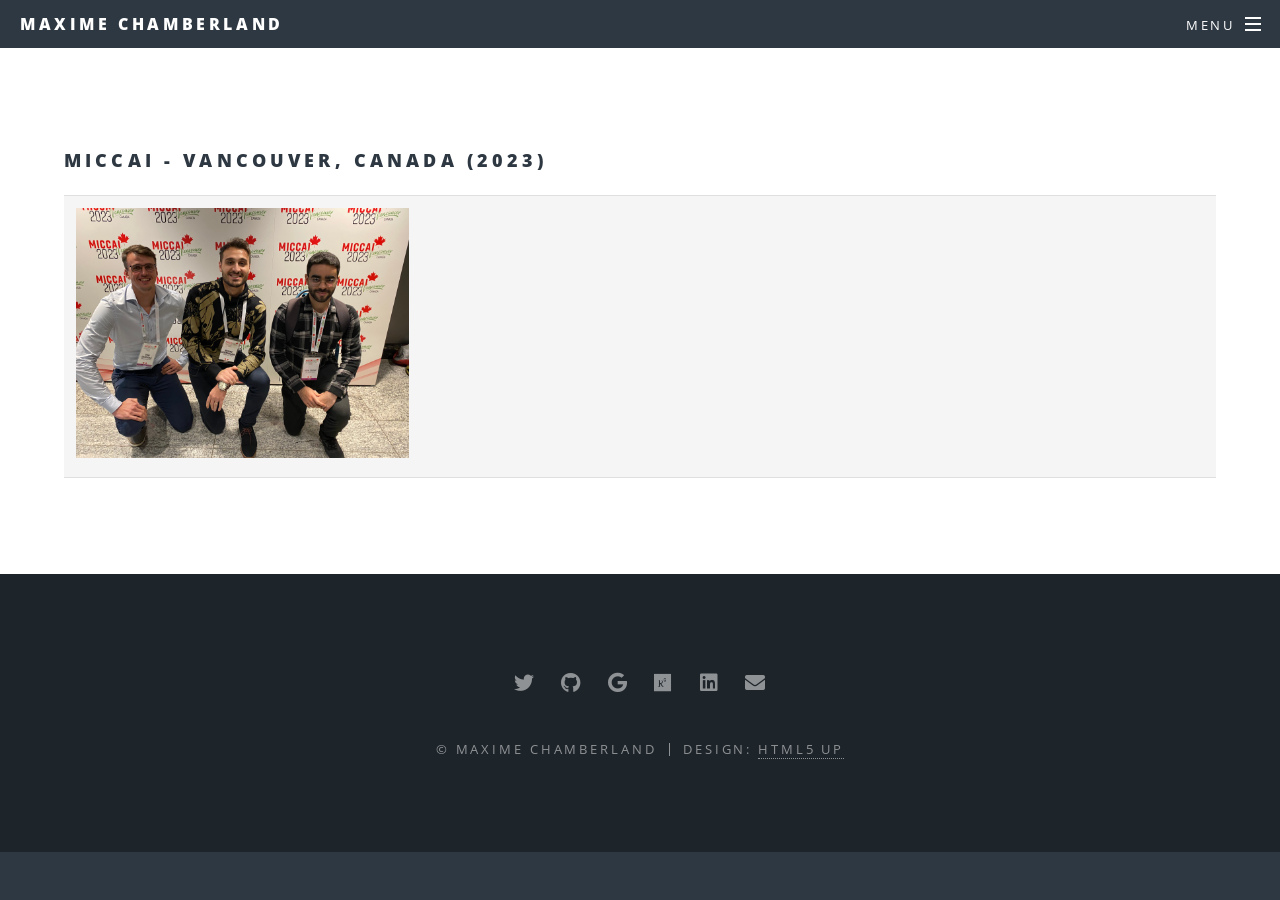
==== photos.html @ 08cf3732 "Updated MICCAI" ====
<!DOCTYPE HTML>
<!--
	Spectral by HTML5 UP
	html5up.net | @ajlkn
	Free for personal and commercial use under the CCA 3.0 license (html5up.net/license)
-->
<html>
	<head>
		<title>Maxime Chamberland - PhD</title>
		<meta charset="utf-8" />
		<meta name="viewport" content="width=device-width, initial-scale=1, user-scalable=no" />
		<link rel="stylesheet" href="assets/css/main.css" />
		<noscript><link rel="stylesheet" href="assets/css/noscript.css" /></noscript>
	</head>
	<body class="is-preload">

		<!-- Page Wrapper -->
			<div id="page-wrapper">

				<!-- Header -->
					<header id="header">
						<h1><a href="index.html">Maxime Chamberland</a></h1>
						<nav id="nav">
							<ul>
								<li class="special">
									<a href="#menu" class="menuToggle"><span>Menu</span></a>
									<div id="menu">
										<ul>
											<li><a href="index.html">Home</a></li>
											<li><a href="teaching.html">Teaching</a></li>
											<li><a href="https://scholar.google.com/citations?user=7wq30k4AAAAJ&hl=en">Publications</a></li>
											<li><a href="photos.html">Lab photos</a></li>
											<!--<li><a href="#">Log In</a></li>-->
										</ul>
									</div>
								</li>
							</ul>
						</nav>
					</header>

				<!-- Main -->
					<article id="main">
						
						<section class="wrapper style5">
							<div class="inner">

								


								<h3>MICCAI - Vancouver, Canada (2023)</h3>
								<table>
									<tr>
										<td width="50%"><img src="images/IMG_7002.jpg" alt="MICCAI2023" style="height:250px;"></a></td>
										</tr>
								</table>
							</div>
						</section>
					</article>

				<!-- Footer -->
				<footer id="footer">
					<ul class="icons">
						<li><a href="https://twitter.com/MaxChamb" class="icon brands fa-twitter"><span class="label">Twitter</span></a></li>
						<li><a href="https://github.com/chamberm" class="icon brands fa-github"><span class="label">Github</span></a></li>
						<li><a href="https://scholar.google.com/citations?user=7wq30k4AAAAJ&hl=en" class="icon brands fa-google"><span class="label">Google Scholar</span></a></li>
						<li><a href="https://www.researchgate.net/profile/Maxime-Chamberland" class="icon brands fa-researchgate"><span class="label">Research Gate</span></a></li>
						<li><a href="https://www.linkedin.com/in/chamberm/" class="icon brands fa-linkedin"><span class="label">LinkedIn</span></a></li>
						<li><a href="m.chamberland@tue.nl" class="icon solid fa-envelope"><span class="label">Email</span></a></li>
					</ul>
					<ul class="copyright">
						<li>&copy; Maxime Chamberland</li><li>Design: <a href="http://html5up.net">HTML5 UP</a></li>
					</ul>
				</footer>

			</div>

		<!-- Scripts -->
			<script src="assets/js/jquery.min.js"></script>
			<script src="assets/js/jquery.scrollex.min.js"></script>
			<script src="assets/js/jquery.scrolly.min.js"></script>
			<script src="assets/js/browser.min.js"></script>
			<script src="assets/js/breakpoints.min.js"></script>
			<script src="assets/js/util.js"></script>
			<script src="assets/js/main.js"></script>

	</body>
</html>
---- assets/css/main.css ----
@import url(fontawesome-all.min.css);
@import url("https://fonts.googleapis.com/css?family=Open+Sans:400,400italic,600,600italic,800,800italic");

/*
	Spectral by HTML5 UP
	html5up.net | @ajlkn
	Free for personal and commercial use under the CCA 3.0 license (html5up.net/license)
*/

html, body, div, span, applet, object,
iframe, h1, h2, h3, h4, h5, h6, p, blockquote,
pre, a, abbr, acronym, address, big, cite,
code, del, dfn, em, img, ins, kbd, q, s, samp,
small, strike, strong, sub, sup, tt, var, b,
u, i, center, dl, dt, dd, ol, ul, li, fieldset,
form, label, legend, table, caption, tbody,
tfoot, thead, tr, th, td, article, aside,
canvas, details, embed, figure, figcaption,
footer, header, hgroup, menu, nav, output, ruby,
section, summary, time, mark, audio, video {
	margin: 0;
	padding: 0;
	border: 0;
	font-size: 100%;
	font: inherit;
	vertical-align: baseline;}

article, aside, details, figcaption, figure,
footer, header, hgroup, menu, nav, section {
	display: block;}

body {
	line-height: 1;
}

ol, ul {
	list-style: none;
}

blockquote, q {
	quotes: none;
}

	blockquote:before, blockquote:after, q:before, q:after {
		content: '';
		content: none;
	}

table {
	border-collapse: collapse;
	border-spacing: 0;
}

body {
	-webkit-text-size-adjust: none;
}

mark {
	background-color: transparent;
	color: inherit;
}

input::-moz-focus-inner {
	border: 0;
	padding: 0;
}

input, select, textarea {
	-moz-appearance: none;
	-webkit-appearance: none;
	-ms-appearance: none;
	appearance: none;
}

/* Basic */

	@-ms-viewport {
		width: device-width;
	}

	html {
		box-sizing: border-box;
	}

	*, *:before, *:after {
		box-sizing: inherit;
	}

	body {
		background: #2e3842;
	}

		body.is-preload *, body.is-preload *:before, body.is-preload *:after {
			-moz-animation: none !important;
			-webkit-animation: none !important;
			-ms-animation: none !important;
			animation: none !important;
			-moz-transition: none !important;
			-webkit-transition: none !important;
			-ms-transition: none !important;
			transition: none !important;
		}

	body, input, select, textarea {
		color: #fff;
		font-family: "Open Sans", Helvetica, sans-serif;
		font-size: 15pt;
		font-weight: 400;
		letter-spacing: 0.075em;
		line-height: 1.65em;
	}

		@media screen and (max-width: 1680px) {

			body, input, select, textarea {
				font-size: 13pt;
			}

		}

		@media screen and (max-width: 1280px) {

			body, input, select, textarea {
				font-size: 12pt;
			}

		}

		@media screen and (max-width: 736px) {

			body, input, select, textarea {
				font-size: 11pt;
				letter-spacing: 0.0375em;
			}

		}

	a {
		-moz-transition: color 0.2s ease, border-bottom-color 0.2s ease;
		-webkit-transition: color 0.2s ease, border-bottom-color 0.2s ease;
		-ms-transition: color 0.2s ease, border-bottom-color 0.2s ease;
		transition: color 0.2s ease, border-bottom-color 0.2s ease;
		border-bottom: dotted 1px;
		color: inherit;
		text-decoration: none;
	}

		a:hover {
			border-bottom-color: transparent;
		}

	strong, b {
		color: #fff;
		font-weight: 600;
	}

	em, i {
		font-style: italic;
	}

	p {
		margin: 0 0 2em 0;
	}

	h1, h2, h3, h4, h5, h6 {
		color: #fff;
		font-weight: 800;
		letter-spacing: 0.225em;
		line-height: 1em;
		margin: 0 0 1em 0;
		text-transform: uppercase;
	}

		h1 a, h2 a, h3 a, h4 a, h5 a, h6 a {
			color: inherit;
			text-decoration: none;
		}

	h2 {
		font-size: 1.35em;
		line-height: 1.75em;
	}

		@media screen and (max-width: 736px) {

			h2 {
				font-size: 1.1em;
				line-height: 1.65em;
			}

		}

	h3 {
		font-size: 1.15em;
		line-height: 1.75em;
	}

		@media screen and (max-width: 736px) {

			h3 {
				font-size: 1em;
				line-height: 1.65em;
			}

		}

	h4 {
		font-size: 1em;
		line-height: 1.5em;
	}

	h5 {
		font-size: 0.8em;
		line-height: 1.5em;
	}

	h6 {
		font-size: 0.7em;
		line-height: 1.5em;
	}

	sub {
		font-size: 0.8em;
		position: relative;
		top: 0.5em;
	}

	sup {
		font-size: 0.8em;
		position: relative;
		top: -0.5em;
	}

	hr {
		border: 0;
		border-bottom: solid 2px #fff;
		margin: 3em 0;
	}

		hr.major {
			margin: 4.5em 0;
		}

	blockquote {
		border-left: solid 4px #fff;
		font-style: italic;
		margin: 0 0 2em 0;
		padding: 0.5em 0 0.5em 2em;
	}

	code {
		background: rgba(144, 144, 144, 0.25);
		border-radius: 3px;
		font-family: "Courier New", monospace;
		font-size: 0.9em;
		letter-spacing: 0;
		margin: 0 0.25em;
		padding: 0.25em 0.65em;
	}

	pre {
		-webkit-overflow-scrolling: touch;
		font-family: "Courier New", monospace;
		font-size: 0.9em;
		margin: 0 0 2em 0;
	}

		pre code {
			display: block;
			line-height: 1.75em;
			padding: 1em 1.5em;
			overflow-x: auto;
		}

	.align-left {
		text-align: left;
	}

	.align-center {
		text-align: center;
	}

	.align-right {
		text-align: right;
	}

/* Row */

	.row {
		display: flex;
		flex-wrap: wrap;
		box-sizing: border-box;
		align-items: stretch;
	}

		.row > * {
			box-sizing: border-box;
		}

		.row.gtr-uniform > * > :last-child {
			margin-bottom: 0;
		}

		.row.aln-left {
			justify-content: flex-start;
		}

		.row.aln-center {
			justify-content: center;
		}

		.row.aln-right {
			justify-content: flex-end;
		}

		.row.aln-top {
			align-items: flex-start;
		}

		.row.aln-middle {
			align-items: center;
		}

		.row.aln-bottom {
			align-items: flex-end;
		}

		.row > .imp {
			order: -1;
		}

		.row > .col-1 {
			width: 8.33333%;
		}

		.row > .off-1 {
			margin-left: 8.33333%;
		}

		.row > .col-2 {
			width: 16.66667%;
		}

		.row > .off-2 {
			margin-left: 16.66667%;
		}

		.row > .col-3 {
			width: 25%;
		}

		.row > .off-3 {
			margin-left: 25%;
		}

		.row > .col-4 {
			width: 33.33333%;
		}

		.row > .off-4 {
			margin-left: 33.33333%;
		}

		.row > .col-5 {
			width: 41.66667%;
		}

		.row > .off-5 {
			margin-left: 41.66667%;
		}

		.row > .col-6 {
			width: 50%;
		}

		.row > .off-6 {
			margin-left: 50%;
		}

		.row > .col-7 {
			width: 58.33333%;
		}

		.row > .off-7 {
			margin-left: 58.33333%;
		}

		.row > .col-8 {
			width: 66.66667%;
		}

		.row > .off-8 {
			margin-left: 66.66667%;
		}

		.row > .col-9 {
			width: 75%;
		}

		.row > .off-9 {
			margin-left: 75%;
		}

		.row > .col-10 {
			width: 83.33333%;
		}

		.row > .off-10 {
			margin-left: 83.33333%;
		}

		.row > .col-11 {
			width: 91.66667%;
		}

		.row > .off-11 {
			margin-left: 91.66667%;
		}

		.row > .col-12 {
			width: 100%;
		}

		.row > .off-12 {
			margin-left: 100%;
		}

		.row.gtr-0 {
			margin-top: 0;
			margin-left: 0em;
		}

			.row.gtr-0 > * {
				padding: 0 0 0 0em;
			}

			.row.gtr-0.gtr-uniform {
				margin-top: 0em;
			}

				.row.gtr-0.gtr-uniform > * {
					padding-top: 0em;
				}

		.row.gtr-25 {
			margin-top: 0;
			margin-left: -0.375em;
		}

			.row.gtr-25 > * {
				padding: 0 0 0 0.375em;
			}

			.row.gtr-25.gtr-uniform {
				margin-top: -0.375em;
			}

				.row.gtr-25.gtr-uniform > * {
					padding-top: 0.375em;
				}

		.row.gtr-50 {
			margin-top: 0;
			margin-left: -0.75em;
		}

			.row.gtr-50 > * {
				padding: 0 0 0 0.75em;
			}

			.row.gtr-50.gtr-uniform {
				margin-top: -0.75em;
			}

				.row.gtr-50.gtr-uniform > * {
					padding-top: 0.75em;
				}

		.row {
			margin-top: 0;
			margin-left: -1.5em;
		}

			.row > * {
				padding: 0 0 0 1.5em;
			}

			.row.gtr-uniform {
				margin-top: -1.5em;
			}

				.row.gtr-uniform > * {
					padding-top: 1.5em;
				}

		.row.gtr-150 {
			margin-top: 0;
			margin-left: -2.25em;
		}

			.row.gtr-150 > * {
				padding: 0 0 0 2.25em;
			}

			.row.gtr-150.gtr-uniform {
				margin-top: -2.25em;
			}

				.row.gtr-150.gtr-uniform > * {
					padding-top: 2.25em;
				}

		.row.gtr-200 {
			margin-top: 0;
			margin-left: -3em;
		}

			.row.gtr-200 > * {
				padding: 0 0 0 3em;
			}

			.row.gtr-200.gtr-uniform {
				margin-top: -3em;
			}

				.row.gtr-200.gtr-uniform > * {
					padding-top: 3em;
				}

		@media screen and (max-width: 1680px) {

			.row {
				display: flex;
				flex-wrap: wrap;
				box-sizing: border-box;
				align-items: stretch;
			}

				.row > * {
					box-sizing: border-box;
				}

				.row.gtr-uniform > * > :last-child {
					margin-bottom: 0;
				}

				.row.aln-left {
					justify-content: flex-start;
				}

				.row.aln-center {
					justify-content: center;
				}

				.row.aln-right {
					justify-content: flex-end;
				}

				.row.aln-top {
					align-items: flex-start;
				}

				.row.aln-middle {
					align-items: center;
				}

				.row.aln-bottom {
					align-items: flex-end;
				}

				.row > .imp-xlarge {
					order: -1;
				}

				.row > .col-1-xlarge {
					width: 8.33333%;
				}

				.row > .off-1-xlarge {
					margin-left: 8.33333%;
				}

				.row > .col-2-xlarge {
					width: 16.66667%;
				}

				.row > .off-2-xlarge {
					margin-left: 16.66667%;
				}

				.row > .col-3-xlarge {
					width: 25%;
				}

				.row > .off-3-xlarge {
					margin-left: 25%;
				}

				.row > .col-4-xlarge {
					width: 33.33333%;
				}

				.row > .off-4-xlarge {
					margin-left: 33.33333%;
				}

				.row > .col-5-xlarge {
					width: 41.66667%;
				}

				.row > .off-5-xlarge {
					margin-left: 41.66667%;
				}

				.row > .col-6-xlarge {
					width: 50%;
				}

				.row > .off-6-xlarge {
					margin-left: 50%;
				}

				.row > .col-7-xlarge {
					width: 58.33333%;
				}

				.row > .off-7-xlarge {
					margin-left: 58.33333%;
				}

				.row > .col-8-xlarge {
					width: 66.66667%;
				}

				.row > .off-8-xlarge {
					margin-left: 66.66667%;
				}

				.row > .col-9-xlarge {
					width: 75%;
				}

				.row > .off-9-xlarge {
					margin-left: 75%;
				}

				.row > .col-10-xlarge {
					width: 83.33333%;
				}

				.row > .off-10-xlarge {
					margin-left: 83.33333%;
				}

				.row > .col-11-xlarge {
					width: 91.66667%;
				}

				.row > .off-11-xlarge {
					margin-left: 91.66667%;
				}

				.row > .col-12-xlarge {
					width: 100%;
				}

				.row > .off-12-xlarge {
					margin-left: 100%;
				}

				.row.gtr-0 {
					margin-top: 0;
					margin-left: 0em;
				}

					.row.gtr-0 > * {
						padding: 0 0 0 0em;
					}

					.row.gtr-0.gtr-uniform {
						margin-top: 0em;
					}

						.row.gtr-0.gtr-uniform > * {
							padding-top: 0em;
						}

				.row.gtr-25 {
					margin-top: 0;
					margin-left: -0.375em;
				}

					.row.gtr-25 > * {
						padding: 0 0 0 0.375em;
					}

					.row.gtr-25.gtr-uniform {
						margin-top: -0.375em;
					}

						.row.gtr-25.gtr-uniform > * {
							padding-top: 0.375em;
						}

				.row.gtr-50 {
					margin-top: 0;
					margin-left: -0.75em;
				}

					.row.gtr-50 > * {
						padding: 0 0 0 0.75em;
					}

					.row.gtr-50.gtr-uniform {
						margin-top: -0.75em;
					}

						.row.gtr-50.gtr-uniform > * {
							padding-top: 0.75em;
						}

				.row {
					margin-top: 0;
					margin-left: -1.5em;
				}

					.row > * {
						padding: 0 0 0 1.5em;
					}

					.row.gtr-uniform {
						margin-top: -1.5em;
					}

						.row.gtr-uniform > * {
							padding-top: 1.5em;
						}

				.row.gtr-150 {
					margin-top: 0;
					margin-left: -2.25em;
				}

					.row.gtr-150 > * {
						padding: 0 0 0 2.25em;
					}

					.row.gtr-150.gtr-uniform {
						margin-top: -2.25em;
					}

						.row.gtr-150.gtr-uniform > * {
							padding-top: 2.25em;
						}

				.row.gtr-200 {
					margin-top: 0;
					margin-left: -3em;
				}

					.row.gtr-200 > * {
						padding: 0 0 0 3em;
					}

					.row.gtr-200.gtr-uniform {
						margin-top: -3em;
					}

						.row.gtr-200.gtr-uniform > * {
							padding-top: 3em;
						}

		}

		@media screen and (max-width: 1280px) {

			.row {
				display: flex;
				flex-wrap: wrap;
				box-sizing: border-box;
				align-items: stretch;
			}

				.row > * {
					box-sizing: border-box;
				}

				.row.gtr-uniform > * > :last-child {
					margin-bottom: 0;
				}

				.row.aln-left {
					justify-content: flex-start;
				}

				.row.aln-center {
					justify-content: center;
				}

				.row.aln-right {
					justify-content: flex-end;
				}

				.row.aln-top {
					align-items: flex-start;
				}

				.row.aln-middle {
					align-items: center;
				}

				.row.aln-bottom {
					align-items: flex-end;
				}

				.row > .imp-large {
					order: -1;
				}

				.row > .col-1-large {
					width: 8.33333%;
				}

				.row > .off-1-large {
					margin-left: 8.33333%;
				}

				.row > .col-2-large {
					width: 16.66667%;
				}

				.row > .off-2-large {
					margin-left: 16.66667%;
				}

				.row > .col-3-large {
					width: 25%;
				}

				.row > .off-3-large {
					margin-left: 25%;
				}

				.row > .col-4-large {
					width: 33.33333%;
				}

				.row > .off-4-large {
					margin-left: 33.33333%;
				}

				.row > .col-5-large {
					width: 41.66667%;
				}

				.row > .off-5-large {
					margin-left: 41.66667%;
				}

				.row > .col-6-large {
					width: 50%;
				}

				.row > .off-6-large {
					margin-left: 50%;
				}

				.row > .col-7-large {
					width: 58.33333%;
				}

				.row > .off-7-large {
					margin-left: 58.33333%;
				}

				.row > .col-8-large {
					width: 66.66667%;
				}

				.row > .off-8-large {
					margin-left: 66.66667%;
				}

				.row > .col-9-large {
					width: 75%;
				}

				.row > .off-9-large {
					margin-left: 75%;
				}

				.row > .col-10-large {
					width: 83.33333%;
				}

				.row > .off-10-large {
					margin-left: 83.33333%;
				}

				.row > .col-11-large {
					width: 91.66667%;
				}

				.row > .off-11-large {
					margin-left: 91.66667%;
				}

				.row > .col-12-large {
					width: 100%;
				}

				.row > .off-12-large {
					margin-left: 100%;
				}

				.row.gtr-0 {
					margin-top: 0;
					margin-left: 0em;
				}

					.row.gtr-0 > * {
						padding: 0 0 0 0em;
					}

					.row.gtr-0.gtr-uniform {
						margin-top: 0em;
					}

						.row.gtr-0.gtr-uniform > * {
							padding-top: 0em;
						}

				.row.gtr-25 {
					margin-top: 0;
					margin-left: -0.375em;
				}

					.row.gtr-25 > * {
						padding: 0 0 0 0.375em;
					}

					.row.gtr-25.gtr-uniform {
						margin-top: -0.375em;
					}

						.row.gtr-25.gtr-uniform > * {
							padding-top: 0.375em;
						}

				.row.gtr-50 {
					margin-top: 0;
					margin-left: -0.75em;
				}

					.row.gtr-50 > * {
						padding: 0 0 0 0.75em;
					}

					.row.gtr-50.gtr-uniform {
						margin-top: -0.75em;
					}

						.row.gtr-50.gtr-uniform > * {
							padding-top: 0.75em;
						}

				.row {
					margin-top: 0;
					margin-left: -1.5em;
				}

					.row > * {
						padding: 0 0 0 1.5em;
					}

					.row.gtr-uniform {
						margin-top: -1.5em;
					}

						.row.gtr-uniform > * {
							padding-top: 1.5em;
						}

				.row.gtr-150 {
					margin-top: 0;
					margin-left: -2.25em;
				}

					.row.gtr-150 > * {
						padding: 0 0 0 2.25em;
					}

					.row.gtr-150.gtr-uniform {
						margin-top: -2.25em;
					}

						.row.gtr-150.gtr-uniform > * {
							padding-top: 2.25em;
						}

				.row.gtr-200 {
					margin-top: 0;
					margin-left: -3em;
				}

					.row.gtr-200 > * {
						padding: 0 0 0 3em;
					}

					.row.gtr-200.gtr-uniform {
						margin-top: -3em;
					}

						.row.gtr-200.gtr-uniform > * {
							padding-top: 3em;
						}

		}

		@media screen and (max-width: 980px) {

			.row {
				display: flex;
				flex-wrap: wrap;
				box-sizing: border-box;
				align-items: stretch;
			}

				.row > * {
					box-sizing: border-box;
				}

				.row.gtr-uniform > * > :last-child {
					margin-bottom: 0;
				}

				.row.aln-left {
					justify-content: flex-start;
				}

				.row.aln-center {
					justify-content: center;
				}

				.row.aln-right {
					justify-content: flex-end;
				}

				.row.aln-top {
					align-items: flex-start;
				}

				.row.aln-middle {
					align-items: center;
				}

				.row.aln-bottom {
					align-items: flex-end;
				}

				.row > .imp-medium {
					order: -1;
				}

				.row > .col-1-medium {
					width: 8.33333%;
				}

				.row > .off-1-medium {
					margin-left: 8.33333%;
				}

				.row > .col-2-medium {
					width: 16.66667%;
				}

				.row > .off-2-medium {
					margin-left: 16.66667%;
				}

				.row > .col-3-medium {
					width: 25%;
				}

				.row > .off-3-medium {
					margin-left: 25%;
				}

				.row > .col-4-medium {
					width: 33.33333%;
				}

				.row > .off-4-medium {
					margin-left: 33.33333%;
				}

				.row > .col-5-medium {
					width: 41.66667%;
				}

				.row > .off-5-medium {
					margin-left: 41.66667%;
				}

				.row > .col-6-medium {
					width: 50%;
				}

				.row > .off-6-medium {
					margin-left: 50%;
				}

				.row > .col-7-medium {
					width: 58.33333%;
				}

				.row > .off-7-medium {
					margin-left: 58.33333%;
				}

				.row > .col-8-medium {
					width: 66.66667%;
				}

				.row > .off-8-medium {
					margin-left: 66.66667%;
				}

				.row > .col-9-medium {
					width: 75%;
				}

				.row > .off-9-medium {
					margin-left: 75%;
				}

				.row > .col-10-medium {
					width: 83.33333%;
				}

				.row > .off-10-medium {
					margin-left: 83.33333%;
				}

				.row > .col-11-medium {
					width: 91.66667%;
				}

				.row > .off-11-medium {
					margin-left: 91.66667%;
				}

				.row > .col-12-medium {
					width: 100%;
				}

				.row > .off-12-medium {
					margin-left: 100%;
				}

				.row.gtr-0 {
					margin-top: 0;
					margin-left: 0em;
				}

					.row.gtr-0 > * {
						padding: 0 0 0 0em;
					}

					.row.gtr-0.gtr-uniform {
						margin-top: 0em;
					}

						.row.gtr-0.gtr-uniform > * {
							padding-top: 0em;
						}

				.row.gtr-25 {
					margin-top: 0;
					margin-left: -0.375em;
				}

					.row.gtr-25 > * {
						padding: 0 0 0 0.375em;
					}

					.row.gtr-25.gtr-uniform {
						margin-top: -0.375em;
					}

						.row.gtr-25.gtr-uniform > * {
							padding-top: 0.375em;
						}

				.row.gtr-50 {
					margin-top: 0;
					margin-left: -0.75em;
				}

					.row.gtr-50 > * {
						padding: 0 0 0 0.75em;
					}

					.row.gtr-50.gtr-uniform {
						margin-top: -0.75em;
					}

						.row.gtr-50.gtr-uniform > * {
							padding-top: 0.75em;
						}

				.row {
					margin-top: 0;
					margin-left: -1.5em;
				}

					.row > * {
						padding: 0 0 0 1.5em;
					}

					.row.gtr-uniform {
						margin-top: -1.5em;
					}

						.row.gtr-uniform > * {
							padding-top: 1.5em;
						}

				.row.gtr-150 {
					margin-top: 0;
					margin-left: -2.25em;
				}

					.row.gtr-150 > * {
						padding: 0 0 0 2.25em;
					}

					.row.gtr-150.gtr-uniform {
						margin-top: -2.25em;
					}

						.row.gtr-150.gtr-uniform > * {
							padding-top: 2.25em;
						}

				.row.gtr-200 {
					margin-top: 0;
					margin-left: -3em;
				}

					.row.gtr-200 > * {
						padding: 0 0 0 3em;
					}

					.row.gtr-200.gtr-uniform {
						margin-top: -3em;
					}

						.row.gtr-200.gtr-uniform > * {
							padding-top: 3em;
						}

		}

		@media screen and (max-width: 736px) {

			.row {
				display: flex;
				flex-wrap: wrap;
				box-sizing: border-box;
				align-items: stretch;
			}

				.row > * {
					box-sizing: border-box;
				}

				.row.gtr-uniform > * > :last-child {
					margin-bottom: 0;
				}

				.row.aln-left {
					justify-content: flex-start;
				}

				.row.aln-center {
					justify-content: center;
				}

				.row.aln-right {
					justify-content: flex-end;
				}

				.row.aln-top {
					align-items: flex-start;
				}

				.row.aln-middle {
					align-items: center;
				}

				.row.aln-bottom {
					align-items: flex-end;
				}

				.row > .imp-small {
					order: -1;
				}

				.row > .col-1-small {
					width: 8.33333%;
				}

				.row > .off-1-small {
					margin-left: 8.33333%;
				}

				.row > .col-2-small {
					width: 16.66667%;
				}

				.row > .off-2-small {
					margin-left: 16.66667%;
				}

				.row > .col-3-small {
					width: 25%;
				}

				.row > .off-3-small {
					margin-left: 25%;
				}

				.row > .col-4-small {
					width: 33.33333%;
				}

				.row > .off-4-small {
					margin-left: 33.33333%;
				}

				.row > .col-5-small {
					width: 41.66667%;
				}

				.row > .off-5-small {
					margin-left: 41.66667%;
				}

				.row > .col-6-small {
					width: 50%;
				}

				.row > .off-6-small {
					margin-left: 50%;
				}

				.row > .col-7-small {
					width: 58.33333%;
				}

				.row > .off-7-small {
					margin-left: 58.33333%;
				}

				.row > .col-8-small {
					width: 66.66667%;
				}

				.row > .off-8-small {
					margin-left: 66.66667%;
				}

				.row > .col-9-small {
					width: 75%;
				}

				.row > .off-9-small {
					margin-left: 75%;
				}

				.row > .col-10-small {
					width: 83.33333%;
				}

				.row > .off-10-small {
					margin-left: 83.33333%;
				}

				.row > .col-11-small {
					width: 91.66667%;
				}

				.row > .off-11-small {
					margin-left: 91.66667%;
				}

				.row > .col-12-small {
					width: 100%;
				}

				.row > .off-12-small {
					margin-left: 100%;
				}

				.row.gtr-0 {
					margin-top: 0;
					margin-left: 0em;
				}

					.row.gtr-0 > * {
						padding: 0 0 0 0em;
					}

					.row.gtr-0.gtr-uniform {
						margin-top: 0em;
					}

						.row.gtr-0.gtr-uniform > * {
							padding-top: 0em;
						}

				.row.gtr-25 {
					margin-top: 0;
					margin-left: -0.375em;
				}

					.row.gtr-25 > * {
						padding: 0 0 0 0.375em;
					}

					.row.gtr-25.gtr-uniform {
						margin-top: -0.375em;
					}

						.row.gtr-25.gtr-uniform > * {
							padding-top: 0.375em;
						}

				.row.gtr-50 {
					margin-top: 0;
					margin-left: -0.75em;
				}

					.row.gtr-50 > * {
						padding: 0 0 0 0.75em;
					}

					.row.gtr-50.gtr-uniform {
						margin-top: -0.75em;
					}

						.row.gtr-50.gtr-uniform > * {
							padding-top: 0.75em;
						}

				.row {
					margin-top: 0;
					margin-left: -1.5em;
				}

					.row > * {
						padding: 0 0 0 1.5em;
					}

					.row.gtr-uniform {
						margin-top: -1.5em;
					}

						.row.gtr-uniform > * {
							padding-top: 1.5em;
						}

				.row.gtr-150 {
					margin-top: 0;
					margin-left: -2.25em;
				}

					.row.gtr-150 > * {
						padding: 0 0 0 2.25em;
					}

					.row.gtr-150.gtr-uniform {
						margin-top: -2.25em;
					}

						.row.gtr-150.gtr-uniform > * {
							padding-top: 2.25em;
						}

				.row.gtr-200 {
					margin-top: 0;
					margin-left: -3em;
				}

					.row.gtr-200 > * {
						padding: 0 0 0 3em;
					}

					.row.gtr-200.gtr-uniform {
						margin-top: -3em;
					}

						.row.gtr-200.gtr-uniform > * {
							padding-top: 3em;
						}

		}

		@media screen and (max-width: 480px) {

			.row {
				display: flex;
				flex-wrap: wrap;
				box-sizing: border-box;
				align-items: stretch;
			}

				.row > * {
					box-sizing: border-box;
				}

				.row.gtr-uniform > * > :last-child {
					margin-bottom: 0;
				}

				.row.aln-left {
					justify-content: flex-start;
				}

				.row.aln-center {
					justify-content: center;
				}

				.row.aln-right {
					justify-content: flex-end;
				}

				.row.aln-top {
					align-items: flex-start;
				}

				.row.aln-middle {
					align-items: center;
				}

				.row.aln-bottom {
					align-items: flex-end;
				}

				.row > .imp-xsmall {
					order: -1;
				}

				.row > .col-1-xsmall {
					width: 8.33333%;
				}

				.row > .off-1-xsmall {
					margin-left: 8.33333%;
				}

				.row > .col-2-xsmall {
					width: 16.66667%;
				}

				.row > .off-2-xsmall {
					margin-left: 16.66667%;
				}

				.row > .col-3-xsmall {
					width: 25%;
				}

				.row > .off-3-xsmall {
					margin-left: 25%;
				}

				.row > .col-4-xsmall {
					width: 33.33333%;
				}

				.row > .off-4-xsmall {
					margin-left: 33.33333%;
				}

				.row > .col-5-xsmall {
					width: 41.66667%;
				}

				.row > .off-5-xsmall {
					margin-left: 41.66667%;
				}

				.row > .col-6-xsmall {
					width: 50%;
				}

				.row > .off-6-xsmall {
					margin-left: 50%;
				}

				.row > .col-7-xsmall {
					width: 58.33333%;
				}

				.row > .off-7-xsmall {
					margin-left: 58.33333%;
				}

				.row > .col-8-xsmall {
					width: 66.66667%;
				}

				.row > .off-8-xsmall {
					margin-left: 66.66667%;
				}

				.row > .col-9-xsmall {
					width: 75%;
				}

				.row > .off-9-xsmall {
					margin-left: 75%;
				}

				.row > .col-10-xsmall {
					width: 83.33333%;
				}

				.row > .off-10-xsmall {
					margin-left: 83.33333%;
				}

				.row > .col-11-xsmall {
					width: 91.66667%;
				}

				.row > .off-11-xsmall {
					margin-left: 91.66667%;
				}

				.row > .col-12-xsmall {
					width: 100%;
				}

				.row > .off-12-xsmall {
					margin-left: 100%;
				}

				.row.gtr-0 {
					margin-top: 0;
					margin-left: 0em;
				}

					.row.gtr-0 > * {
						padding: 0 0 0 0em;
					}

					.row.gtr-0.gtr-uniform {
						margin-top: 0em;
					}

						.row.gtr-0.gtr-uniform > * {
							padding-top: 0em;
						}

				.row.gtr-25 {
					margin-top: 0;
					margin-left: -0.375em;
				}

					.row.gtr-25 > * {
						padding: 0 0 0 0.375em;
					}

					.row.gtr-25.gtr-uniform {
						margin-top: -0.375em;
					}

						.row.gtr-25.gtr-uniform > * {
							padding-top: 0.375em;
						}

				.row.gtr-50 {
					margin-top: 0;
					margin-left: -0.75em;
				}

					.row.gtr-50 > * {
						padding: 0 0 0 0.75em;
					}

					.row.gtr-50.gtr-uniform {
						margin-top: -0.75em;
					}

						.row.gtr-50.gtr-uniform > * {
							padding-top: 0.75em;
						}

				.row {
					margin-top: 0;
					margin-left: -1.5em;
				}

					.row > * {
						padding: 0 0 0 1.5em;
					}

					.row.gtr-uniform {
						margin-top: -1.5em;
					}

						.row.gtr-uniform > * {
							padding-top: 1.5em;
						}

				.row.gtr-150 {
					margin-top: 0;
					margin-left: -2.25em;
				}

					.row.gtr-150 > * {
						padding: 0 0 0 2.25em;
					}

					.row.gtr-150.gtr-uniform {
						margin-top: -2.25em;
					}

						.row.gtr-150.gtr-uniform > * {
							padding-top: 2.25em;
						}

				.row.gtr-200 {
					margin-top: 0;
					margin-left: -3em;
				}

					.row.gtr-200 > * {
						padding: 0 0 0 3em;
					}

					.row.gtr-200.gtr-uniform {
						margin-top: -3em;
					}

						.row.gtr-200.gtr-uniform > * {
							padding-top: 3em;
						}

		}

/* Section/Article */

	section.special, article.special {
		text-align: center;
	}

	header p {
		color: rgba(255, 255, 255, 0.5);
		position: relative;
		top: -0.25em;
	}

	header h3 + p {
		font-size: 1.1em;
	}

	header h4 + p,
	header h5 + p,
	header h6 + p {
		font-size: 0.9em;
	}

	header.major {
		margin: 0 0 3.5em 0;
	}

		header.major h2, header.major h3, header.major h4, header.major h5, header.major h6 {
			border-bottom: solid 2px #fff;
			display: inline-block;
			padding-bottom: 1em;
			position: relative;
		}

			header.major h2:after, header.major h3:after, header.major h4:after, header.major h5:after, header.major h6:after {
				content: '';
				display: block;
				height: 1px;
			}

		header.major p {
			color: #fff;
			top: 0;
		}

		@media screen and (max-width: 736px) {

			header.major {
				margin: 0 0 2em 0;
			}

		}

	@media screen and (max-width: 980px) {

		header br {
			display: none;
		}

	}

/* Form */

	form {
		margin: 0 0 2em 0;
	}

	label {
		color: #fff;
		display: block;
		font-size: 0.9em;
		font-weight: 600;
		margin: 0 0 1em 0;
	}

	input[type="text"],
	input[type="password"],
	input[type="email"],
	select,
	textarea {
		-moz-appearance: none;
		-webkit-appearance: none;
		-ms-appearance: none;
		appearance: none;
		background-color: rgba(144, 144, 144, 0.25);
		border-radius: 3px;
		border: none;
		color: inherit;
		display: block;
		outline: 0;
		padding: 0 1em;
		text-decoration: none;
		width: 100%;
	}

		input[type="text"]:invalid,
		input[type="password"]:invalid,
		input[type="email"]:invalid,
		select:invalid,
		textarea:invalid {
			box-shadow: none;
		}

		input[type="text"]:focus,
		input[type="password"]:focus,
		input[type="email"]:focus,
		select:focus,
		textarea:focus {
			box-shadow: 0 0 0 2px #21b2a6;
		}

	select {
		background-size: 1.25em;
		background-repeat: no-repeat;
		background-position: calc(100% - 1em) center;
		height: 2.75em;
		padding-right: 2.75em;
		text-overflow: ellipsis;
	}

		select:focus::-ms-value {
			background-color: transparent;
		}

		select::-ms-expand {
			display: none;
		}

	input[type="text"],
	input[type="password"],
	input[type="email"],
	select {
		height: 2.75em;
	}

	textarea {
		padding: 0.75em 1em;
	}

	input[type="checkbox"],
	input[type="radio"] {
		-moz-appearance: none;
		-webkit-appearance: none;
		-ms-appearance: none;
		appearance: none;
		display: block;
		float: left;
		margin-right: -2em;
		opacity: 0;
		width: 1em;
		z-index: -1;
	}

		input[type="checkbox"] + label,
		input[type="radio"] + label {
			text-decoration: none;
			color: #fff;
			cursor: pointer;
			display: inline-block;
			font-size: 1em;
			font-weight: 400;
			padding-left: 2.4em;
			padding-right: 0.75em;
			position: relative;
		}

			input[type="checkbox"] + label:before,
			input[type="radio"] + label:before {
				-moz-osx-font-smoothing: grayscale;
				-webkit-font-smoothing: antialiased;
				display: inline-block;
				font-style: normal;
				font-variant: normal;
				text-rendering: auto;
				line-height: 1;
				text-transform: none !important;
				font-family: 'Font Awesome 5 Free';
				font-weight: 900;
			}

			input[type="checkbox"] + label:before,
			input[type="radio"] + label:before {
				background: rgba(144, 144, 144, 0.25);
				border-radius: 3px;
				content: '';
				display: inline-block;
				font-size: 0.8em;
				height: 2.0625em;
				left: 0;
				line-height: 2.0625em;
				position: absolute;
				text-align: center;
				top: 0;
				width: 2.0625em;
			}

		input[type="checkbox"]:checked + label:before,
		input[type="radio"]:checked + label:before {
			background: #2e3842;
			color: #fff;
			content: '\f00c';
		}

		input[type="checkbox"]:focus + label:before,
		input[type="radio"]:focus + label:before {
			box-shadow: 0 0 0 2px #21b2a6;
		}

	input[type="checkbox"] + label:before {
		border-radius: 3px;
	}

	input[type="radio"] + label:before {
		border-radius: 100%;
	}

	::-webkit-input-placeholder {
		color: rgba(255, 255, 255, 0.5) !important;
		opacity: 1.0;
	}

	:-moz-placeholder {
		color: rgba(255, 255, 255, 0.5) !important;
		opacity: 1.0;
	}

	::-moz-placeholder {
		color: rgba(255, 255, 255, 0.5) !important;
		opacity: 1.0;
	}

	:-ms-input-placeholder {
		color: rgba(255, 255, 255, 0.5) !important;
		opacity: 1.0;
	}

/* Box */

	.box {
		border-radius: 3px;
		border: solid 2px #fff;
		margin-bottom: 2em;
		padding: 1.5em;
	}

		.box > :last-child,
		.box > :last-child > :last-child,
		.box > :last-child > :last-child > :last-child {
			margin-bottom: 0;
		}

		.box.alt {
			border: 0;
			border-radius: 0;
			padding: 0;
		}

/* Icon */

	.icon {
		text-decoration: none;
		border-bottom: none;
		position: relative;
	}

		.icon:before {
			-moz-osx-font-smoothing: grayscale;
			-webkit-font-smoothing: antialiased;
			display: inline-block;
			font-style: normal;
			font-variant: normal;
			text-rendering: auto;
			line-height: 1;
			text-transform: none !important;
			font-family: 'Font Awesome 5 Free';
			font-weight: 400;
		}

		.icon > .label {
			display: none;
		}

		.icon:before {
			line-height: inherit;
		}

		.icon.solid:before {
			font-weight: 900;
		}

		.icon.brands:before {
			font-family: 'Font Awesome 5 Brands';
		}

		.icon.major {
			-moz-transform: rotate(-45deg);
			-webkit-transform: rotate(-45deg);
			-ms-transform: rotate(-45deg);
			transform: rotate(-45deg);
			border-radius: 3px;
			border: solid 2px #fff;
			display: inline-block;
			font-size: 1.35em;
			height: calc(3em + 2px);
			line-height: 3em;
			text-align: center;
			width: calc(3em + 2px);
		}

			.icon.major:before {
				-moz-transform: rotate(45deg);
				-webkit-transform: rotate(45deg);
				-ms-transform: rotate(45deg);
				transform: rotate(45deg);
				display: inline-block;
				font-size: 1.5em;
			}

			@media screen and (max-width: 736px) {

				.icon.major {
					font-size: 1em;
				}

			}

		.icon.style1 {
			color: #00ffcc;
		}

		.icon.style2 {
			color: #00f0ff;
		}

		.icon.style3 {
			color: #76ddff;
		}

/* Image */

	.image {
		border-radius: 3px;
		border: 0;
		display: inline-block;
		position: relative;
	}

		.image img {
			border-radius: 3px;
			display: block;
		}

		.image.left {
			float: left;
			margin: 0 2em 2em 0;
			top: 0.25em;
		}

		.image.right {
			float: right;
			margin: 0 0 2em 2em;
			top: 0.25em;
		}

		.image.left, .image.right {
			max-width: 40%;
		}

			.image.left img, .image.right img {
				width: 100%;
			}

		.image.fit {
			display: block;
			margin: 0 0 2em 0;
			width: 100%;
		}

			.image.fit img {
				width: 100%;
			}

/* List */

	ol {
		list-style: decimal;
		margin: 0 0 2em 0;
		padding-left: 1.25em;
	}

		ol li {
			padding-left: 0.25em;
		}

	ul {
		list-style: disc;
		margin: 0 0 2em 0;
		padding-left: 1em;
	}

		ul li {
			padding-left: 0.5em;
		}

		ul.alt {
			list-style: none;
			padding-left: 0;
		}

			ul.alt li {
				border-top: solid 1px #fff;
				padding: 0.5em 0;
			}

				ul.alt li:first-child {
					border-top: 0;
					padding-top: 0;
				}

	dl {
		margin: 0 0 2em 0;
	}

/* Actions */

	ul.actions {
		display: -moz-flex;
		display: -webkit-flex;
		display: -ms-flex;
		display: flex;
		cursor: default;
		list-style: none;
		margin-left: -1em;
		padding-left: 0;
	}

		ul.actions li {
			padding: 0 0 0 1em;
			vertical-align: middle;
		}

		ul.actions.special {
			-moz-justify-content: center;
			-webkit-justify-content: center;
			-ms-justify-content: center;
			justify-content: center;
			width: 100%;
			margin-left: 0;
		}

			ul.actions.special li:first-child {
				padding-left: 0;
			}

		ul.actions.stacked {
			-moz-flex-direction: column;
			-webkit-flex-direction: column;
			-ms-flex-direction: column;
			flex-direction: column;
			margin-left: 0;
		}

			ul.actions.stacked li {
				padding: 1em 0 0 0;
			}

				ul.actions.stacked li:first-child {
					padding-top: 0;
				}

		ul.actions.fit {
			width: calc(100% + 1em);
		}

			ul.actions.fit li {
				-moz-flex-grow: 1;
				-webkit-flex-grow: 1;
				-ms-flex-grow: 1;
				flex-grow: 1;
				-moz-flex-shrink: 1;
				-webkit-flex-shrink: 1;
				-ms-flex-shrink: 1;
				flex-shrink: 1;
				width: 100%;
			}

				ul.actions.fit li > * {
					width: 100%;
				}

			ul.actions.fit.stacked {
				width: 100%;
			}

		@media screen and (max-width: 480px) {

			ul.actions:not(.fixed) {
				-moz-flex-direction: column;
				-webkit-flex-direction: column;
				-ms-flex-direction: column;
				flex-direction: column;
				margin-left: 0;
				width: 100% !important;
			}

				ul.actions:not(.fixed) li {
					-moz-flex-grow: 1;
					-webkit-flex-grow: 1;
					-ms-flex-grow: 1;
					flex-grow: 1;
					-moz-flex-shrink: 1;
					-webkit-flex-shrink: 1;
					-ms-flex-shrink: 1;
					flex-shrink: 1;
					padding: 1em 0 0 0;
					text-align: center;
					width: 100%;
				}

					ul.actions:not(.fixed) li > * {
						width: 100%;
					}

					ul.actions:not(.fixed) li:first-child {
						padding-top: 0;
					}

					ul.actions:not(.fixed) li input[type="submit"],
					ul.actions:not(.fixed) li input[type="reset"],
					ul.actions:not(.fixed) li input[type="button"],
					ul.actions:not(.fixed) li button,
					ul.actions:not(.fixed) li .button {
						width: 100%;
					}

						ul.actions:not(.fixed) li input[type="submit"].icon:before,
						ul.actions:not(.fixed) li input[type="reset"].icon:before,
						ul.actions:not(.fixed) li input[type="button"].icon:before,
						ul.actions:not(.fixed) li button.icon:before,
						ul.actions:not(.fixed) li .button.icon:before {
							margin-left: -0.5em;
						}

		}

/* Icons */

	ul.icons {
		cursor: default;
		list-style: none;
		padding-left: 0;
	}

		ul.icons li {
			display: inline-block;
			padding: 0 1em 0 0;
		}

			ul.icons li:last-child {
				padding-right: 0 !important;
			}

		ul.icons.major {
			padding: 1em 0;
		}

			ul.icons.major li {
				padding-right: 3.5em;
			}

				@media screen and (max-width: 736px) {

					ul.icons.major li {
						padding: 0 1em !important;
					}

				}

/* Table */

	.table-wrapper {
		-webkit-overflow-scrolling: touch;
		overflow-x: auto;
	}

	table {
		margin: 0 0 2em 0;
		width: 100%;
	}

		table tbody tr {
			border: solid 1px #fff;
			border-left: 0;
			border-right: 0;
		}

			table tbody tr:nth-child(2n + 1) {
				background-color: rgba(144, 144, 144, 0.25);
			}

		table td {
			padding: 0.75em 0.75em;
		}

		table th {
			color: #fff;
			font-size: 0.9em;
			font-weight: 600;
			padding: 0 0.75em 0.75em 0.75em;
			text-align: left;
		}

		table thead {
			border-bottom: solid 2px #fff;
		}

		table tfoot {
			border-top: solid 2px #fff;
		}

		table.alt {
			border-collapse: separate;
		}

			table.alt tbody tr td {
				border: solid 1px #fff;
				border-left-width: 0;
				border-top-width: 0;
			}

				table.alt tbody tr td:first-child {
					border-left-width: 1px;
				}

			table.alt tbody tr:first-child td {
				border-top-width: 1px;
			}

			table.alt thead {
				border-bottom: 0;
			}

			table.alt tfoot {
				border-top: 0;
			}

/* Button */

	input[type="submit"],
	input[type="reset"],
	input[type="button"],
	button,
	.button {
		-moz-appearance: none;
		-webkit-appearance: none;
		-ms-appearance: none;
		appearance: none;
		-moz-transition: background-color 0.2s ease-in-out, color 0.2s ease-in-out;
		-webkit-transition: background-color 0.2s ease-in-out, color 0.2s ease-in-out;
		-ms-transition: background-color 0.2s ease-in-out, color 0.2s ease-in-out;
		transition: background-color 0.2s ease-in-out, color 0.2s ease-in-out;
		background-color: transparent;
		border-radius: 3px;
		border: 0;
		box-shadow: inset 0 0 0 2px #fff;
		color: #fff;
		cursor: pointer;
		display: inline-block;
		font-size: 0.8em;
		font-weight: 600;
		height: 3.125em;
		letter-spacing: 0.225em;
		line-height: 3.125em;
		max-width: 30em;
		padding: 0 2.75em;
		text-align: center;
		text-decoration: none;
		text-transform: uppercase;
		white-space: nowrap;
		overflow: hidden;
		text-overflow: ellipsis;
	}

		input[type="submit"]:hover,
		input[type="reset"]:hover,
		input[type="button"]:hover,
		button:hover,
		.button:hover {
			background-color: rgba(144, 144, 144, 0.25);
		}

		input[type="submit"]:active,
		input[type="reset"]:active,
		input[type="button"]:active,
		button:active,
		.button:active {
			background-color: rgba(144, 144, 144, 0.5);
		}

		input[type="submit"].icon:before,
		input[type="reset"].icon:before,
		input[type="button"].icon:before,
		button.icon:before,
		.button.icon:before {
			margin-right: 0.5em;
		}

		input[type="submit"].fit,
		input[type="reset"].fit,
		input[type="button"].fit,
		button.fit,
		.button.fit {
			width: 100%;
		}

		input[type="submit"].small,
		input[type="reset"].small,
		input[type="button"].small,
		button.small,
		.button.small {
			font-size: 0.8em;
		}

		input[type="submit"].large,
		input[type="reset"].large,
		input[type="button"].large,
		button.large,
		.button.large {
			font-size: 1.35em;
		}

		input[type="submit"].primary,
		input[type="reset"].primary,
		input[type="button"].primary,
		button.primary,
		.button.primary {
			background-color: #ed4933;
			box-shadow: none !important;
			color: #ffffff !important;
		}

			input[type="submit"].primary:hover,
			input[type="reset"].primary:hover,
			input[type="button"].primary:hover,
			button.primary:hover,
			.button.primary:hover {
				background-color: #ef5e4a !important;
			}

			input[type="submit"].primary:active,
			input[type="reset"].primary:active,
			input[type="button"].primary:active,
			button.primary:active,
			.button.primary:active {
				background-color: #eb341c !important;
			}

		input[type="submit"].disabled, input[type="submit"]:disabled,
		input[type="reset"].disabled,
		input[type="reset"]:disabled,
		input[type="button"].disabled,
		input[type="button"]:disabled,
		button.disabled,
		button:disabled,
		.button.disabled,
		.button:disabled {
			pointer-events: none;
			opacity: 0.25;
		}

		@media screen and (max-width: 736px) {

			input[type="submit"],
			input[type="reset"],
			input[type="button"],
			button,
			.button {
				height: 3.75em;
				line-height: 3.75em;
			}

		}

/* Features */

	.features {
		display: -moz-flex;
		display: -webkit-flex;
		display: -ms-flex;
		display: flex;
		-moz-flex-wrap: wrap;
		-webkit-flex-wrap: wrap;
		-ms-flex-wrap: wrap;
		flex-wrap: wrap;
		-moz-justify-content: center;
		-webkit-justify-content: center;
		-ms-justify-content: center;
		justify-content: center;
		list-style: none;
		padding: 0;
		width: 100%;
	}

		.features li {
			padding: 4em 4em 2em 6em ;
			display: block;
			position: relative;
			text-align: left;
			width: 50%;
		}

			.features li:nth-child(1) {
				background-color: rgba(0, 0, 0, 0.035);
			}

			.features li:nth-child(2) {
				background-color: rgba(0, 0, 0, 0.07);
			}

			.features li:nth-child(3) {
				background-color: rgba(0, 0, 0, 0.105);
			}

			.features li:nth-child(4) {
				background-color: rgba(0, 0, 0, 0.14);
			}

			.features li:nth-child(5) {
				background-color: rgba(0, 0, 0, 0.175);
			}

			.features li:nth-child(6) {
				background-color: rgba(0, 0, 0, 0.21);
			}

			.features li:nth-child(7) {
				background-color: rgba(0, 0, 0, 0.245);
			}

			.features li:nth-child(8) {
				background-color: rgba(0, 0, 0, 0.28);
			}

			.features li:nth-child(9) {
				background-color: rgba(0, 0, 0, 0.315);
			}

			.features li:nth-child(10) {
				background-color: rgba(0, 0, 0, 0.35);
			}

			.features li:before {
				display: block;
				color: #00ffcc;
				position: absolute;
				left: 1.75em;
				top: 2.75em;
				font-size: 1.5em;
			}

			.features li:nth-child(1) {
				border-top-left-radius: 3px;
			}

			.features li:nth-child(2) {
				border-top-right-radius: 3px;
			}

			.features li:nth-last-child(1) {
				border-bottom-right-radius: 3px;
			}

			.features li:nth-last-child(2) {
				border-bottom-left-radius: 3px;
			}

			@media screen and (max-width: 980px) {

				.features li {
					padding: 3em 2em 1em 2em ;
					text-align: center;
				}

					.features li:before {
						left: 0;
						margin: 0 0 1em 0;
						position: relative;
						top: 0;
					}

			}

			@media screen and (max-width: 736px) {

				.features li {
					padding: 3em 0 1em 0 ;
					background-color: transparent !important;
					border-top: solid 2px #fff;
					width: 100%;
				}

					.features li:first-child {
						border-top: 0;
					}

			}

/* Spotlight */

	.spotlight {
		-moz-align-items: center;
		-webkit-align-items: center;
		-ms-align-items: center;
		align-items: center;
		display: -moz-flex;
		display: -webkit-flex;
		display: -ms-flex;
		display: flex;
	}

		.spotlight .image {
			-moz-order: 1;
			-webkit-order: 1;
			-ms-order: 1;
			order: 1;
			border-radius: 0;
			width: 40%;
		}

			.spotlight .image img {
				border-radius: 0;
				width: 100%;
			}

		.spotlight .content {
			padding: 2em 4em 0.1em 4em ;
			-moz-order: 2;
			-webkit-order: 2;
			-ms-order: 2;
			order: 2;
			max-width: 48em;
			width: 60%;
		}

		.spotlight:nth-child(2n) {
			-moz-flex-direction: row-reverse;
			-webkit-flex-direction: row-reverse;
			-ms-flex-direction: row-reverse;
			flex-direction: row-reverse;
		}

		.spotlight:nth-child(1) {
			background-color: rgba(0, 0, 0, 0.075);
		}

		.spotlight:nth-child(2) {
			background-color: rgba(0, 0, 0, 0.15);
		}

		.spotlight:nth-child(3) {
			background-color: rgba(0, 0, 0, 0.225);
		}

		.spotlight:nth-child(4) {
			background-color: rgba(0, 0, 0, 0.3);
		}

		.spotlight:nth-child(5) {
			background-color: rgba(0, 0, 0, 0.375);
		}

		.spotlight:nth-child(6) {
			background-color: rgba(0, 0, 0, 0.45);
		}

		.spotlight:nth-child(7) {
			background-color: rgba(0, 0, 0, 0.525);
		}

		.spotlight:nth-child(8) {
			background-color: rgba(0, 0, 0, 0.6);
		}

		.spotlight:nth-child(9) {
			background-color: rgba(0, 0, 0, 0.675);
		}

		.spotlight:nth-child(10) {
			background-color: rgba(0, 0, 0, 0.75);
		}

		@media screen and (max-width: 1280px) {

			.spotlight .image {
				width: 45%;
			}

			.spotlight .content {
				width: 55%;
			}

		}

		@media screen and (max-width: 980px) {

			.spotlight {
				display: block;
			}

				.spotlight br {
					display: none;
				}

				.spotlight .image {
					width: 100%;
				}

				.spotlight .content {
					padding: 4em 3em 2em 3em ;
					max-width: none;
					text-align: center;
					width: 100%;
				}

		}

		@media screen and (max-width: 736px) {

			.spotlight .content {
				padding: 3em 2em 1em 2em ;
			}

		}

/* Wrapper */

	.wrapper {
		padding: 6em 0 4em 0 ;
	}

		.wrapper > .inner {
			width: 60em;
			margin: 0 auto;
		}

			@media screen and (max-width: 1280px) {

				.wrapper > .inner {
					width: 90%;
				}

			}

			@media screen and (max-width: 980px) {

				.wrapper > .inner {
					width: 100%;
				}

			}

		.wrapper.alt {
			padding: 0;
		}

		.wrapper.style1 {
			background-color: #21b2a6;
			color: #c8ece9;
		}

			.wrapper.style1 strong, .wrapper.style1 b {
				color: #ffffff;
			}

			.wrapper.style1 h2, .wrapper.style1 h3, .wrapper.style1 h4, .wrapper.style1 h5, .wrapper.style1 h6 {
				color: #ffffff;
			}

			.wrapper.style1 hr {
				border-color: rgba(0, 0, 0, 0.125);
			}

			.wrapper.style1 blockquote {
				border-color: rgba(0, 0, 0, 0.125);
			}

			.wrapper.style1 code {
				background: rgba(255, 255, 255, 0.075);
			}

			.wrapper.style1 header p {
				color: #a6e0db;
			}

			.wrapper.style1 header.major h2, .wrapper.style1 header.major h3, .wrapper.style1 header.major h4, .wrapper.style1 header.major h5, .wrapper.style1 header.major h6 {
				border-color: rgba(0, 0, 0, 0.125);
			}

			.wrapper.style1 header.major p {
				color: #c8ece9;
			}

			.wrapper.style1 label {
				color: #ffffff;
			}

			.wrapper.style1 input[type="text"],
			.wrapper.style1 input[type="password"],
			.wrapper.style1 input[type="email"],
			.wrapper.style1 select,
			.wrapper.style1 textarea {
				background-color: rgba(255, 255, 255, 0.075);
			}

			.wrapper.style1 select {
				background-image: url("data:image/svg+xml;charset=utf8,%3Csvg xmlns='http://www.w3.org/2000/svg' width='40' height='40' preserveAspectRatio='none' viewBox='0 0 40 40'%3E%3Cpath d='M9.4,12.3l10.4,10.4l10.4-10.4c0.2-0.2,0.5-0.4,0.9-0.4c0.3,0,0.6,0.1,0.9,0.4l3.3,3.3c0.2,0.2,0.4,0.5,0.4,0.9 c0,0.4-0.1,0.6-0.4,0.9L20.7,31.9c-0.2,0.2-0.5,0.4-0.9,0.4c-0.3,0-0.6-0.1-0.9-0.4L4.3,17.3c-0.2-0.2-0.4-0.5-0.4-0.9 c0-0.4,0.1-0.6,0.4-0.9l3.3-3.3c0.2-0.2,0.5-0.4,0.9-0.4S9.1,12.1,9.4,12.3z' fill='rgba(0, 0, 0, 0.125)' /%3E%3C/svg%3E");
			}

				.wrapper.style1 select option {
					color: #ffffff;
					background: #21b2a6;
				}

			.wrapper.style1 input[type="checkbox"] + label,
			.wrapper.style1 input[type="radio"] + label {
				color: #c8ece9;
			}

				.wrapper.style1 input[type="checkbox"] + label:before,
				.wrapper.style1 input[type="radio"] + label:before {
					background: rgba(255, 255, 255, 0.075);
				}

			.wrapper.style1 input[type="checkbox"]:checked + label:before,
			.wrapper.style1 input[type="radio"]:checked + label:before {
				background: #ffffff;
				color: #21b2a6;
			}

			.wrapper.style1 ::-webkit-input-placeholder {
				color: #a6e0db !important;
			}

			.wrapper.style1 :-moz-placeholder {
				color: #a6e0db !important;
			}

			.wrapper.style1 ::-moz-placeholder {
				color: #a6e0db !important;
			}

			.wrapper.style1 :-ms-input-placeholder {
				color: #a6e0db !important;
			}

			.wrapper.style1 .formerize-placeholder {
				color: #a6e0db !important;
			}

			.wrapper.style1 .icon.major {
				border-color: rgba(0, 0, 0, 0.125);
			}

			.wrapper.style1 ul.alt li {
				border-color: rgba(0, 0, 0, 0.125);
			}

			.wrapper.style1 table tbody tr {
				border-color: rgba(0, 0, 0, 0.125);
			}

				.wrapper.style1 table tbody tr:nth-child(2n + 1) {
					background-color: rgba(255, 255, 255, 0.075);
				}

			.wrapper.style1 table th {
				color: #ffffff;
			}

			.wrapper.style1 table thead {
				border-color: rgba(0, 0, 0, 0.125);
			}

			.wrapper.style1 table tfoot {
				border-color: rgba(0, 0, 0, 0.125);
			}

			.wrapper.style1 table.alt tbody tr td {
				border-color: rgba(0, 0, 0, 0.125);
			}

			.wrapper.style1 input[type="submit"],
			.wrapper.style1 input[type="reset"],
			.wrapper.style1 input[type="button"],
			.wrapper.style1 button,
			.wrapper.style1 .button {
				box-shadow: inset 0 0 0 2px rgba(0, 0, 0, 0.125);
				color: #ffffff;
			}

				.wrapper.style1 input[type="submit"]:hover,
				.wrapper.style1 input[type="reset"]:hover,
				.wrapper.style1 input[type="button"]:hover,
				.wrapper.style1 button:hover,
				.wrapper.style1 .button:hover {
					background-color: rgba(255, 255, 255, 0.075);
				}

				.wrapper.style1 input[type="submit"]:active,
				.wrapper.style1 input[type="reset"]:active,
				.wrapper.style1 input[type="button"]:active,
				.wrapper.style1 button:active,
				.wrapper.style1 .button:active {
					background-color: rgba(255, 255, 255, 0.2);
				}

			@media screen and (max-width: 736px) {

				.wrapper.style1 .features li {
					border-top-color: rgba(0, 0, 0, 0.125);
				}

			}

		.wrapper.style2 {
			background-color: #2e3842;
		}

		.wrapper.style3 {
			background-color: #505393;
			color: #d3d4e4;
		}

			.wrapper.style3 strong, .wrapper.style3 b {
				color: #ffffff;
			}

			.wrapper.style3 h2, .wrapper.style3 h3, .wrapper.style3 h4, .wrapper.style3 h5, .wrapper.style3 h6 {
				color: #ffffff;
			}

			.wrapper.style3 hr {
				border-color: rgba(0, 0, 0, 0.125);
			}

			.wrapper.style3 blockquote {
				border-color: rgba(0, 0, 0, 0.125);
			}

			.wrapper.style3 code {
				background: rgba(255, 255, 255, 0.075);
			}

			.wrapper.style3 header p {
				color: #b9bad4;
			}

			.wrapper.style3 header.major h2, .wrapper.style3 header.major h3, .wrapper.style3 header.major h4, .wrapper.style3 header.major h5, .wrapper.style3 header.major h6 {
				border-color: rgba(0, 0, 0, 0.125);
			}

			.wrapper.style3 header.major p {
				color: #d3d4e4;
			}

			.wrapper.style3 label {
				color: #ffffff;
			}

			.wrapper.style3 input[type="text"],
			.wrapper.style3 input[type="password"],
			.wrapper.style3 input[type="email"],
			.wrapper.style3 select,
			.wrapper.style3 textarea {
				background-color: rgba(255, 255, 255, 0.075);
			}

			.wrapper.style3 select {
				background-image: url("data:image/svg+xml;charset=utf8,%3Csvg xmlns='http://www.w3.org/2000/svg' width='40' height='40' preserveAspectRatio='none' viewBox='0 0 40 40'%3E%3Cpath d='M9.4,12.3l10.4,10.4l10.4-10.4c0.2-0.2,0.5-0.4,0.9-0.4c0.3,0,0.6,0.1,0.9,0.4l3.3,3.3c0.2,0.2,0.4,0.5,0.4,0.9 c0,0.4-0.1,0.6-0.4,0.9L20.7,31.9c-0.2,0.2-0.5,0.4-0.9,0.4c-0.3,0-0.6-0.1-0.9-0.4L4.3,17.3c-0.2-0.2-0.4-0.5-0.4-0.9 c0-0.4,0.1-0.6,0.4-0.9l3.3-3.3c0.2-0.2,0.5-0.4,0.9-0.4S9.1,12.1,9.4,12.3z' fill='rgba(0, 0, 0, 0.125)' /%3E%3C/svg%3E");
			}

				.wrapper.style3 select option {
					color: #ffffff;
					background: #505393;
				}

			.wrapper.style3 input[type="checkbox"] + label,
			.wrapper.style3 input[type="radio"] + label {
				color: #d3d4e4;
			}

				.wrapper.style3 input[type="checkbox"] + label:before,
				.wrapper.style3 input[type="radio"] + label:before {
					background: rgba(255, 255, 255, 0.075);
				}

			.wrapper.style3 input[type="checkbox"]:checked + label:before,
			.wrapper.style3 input[type="radio"]:checked + label:before {
				background: #ffffff;
				color: #505393;
			}

			.wrapper.style3 ::-webkit-input-placeholder {
				color: #b9bad4 !important;
			}

			.wrapper.style3 :-moz-placeholder {
				color: #b9bad4 !important;
			}

			.wrapper.style3 ::-moz-placeholder {
				color: #b9bad4 !important;
			}

			.wrapper.style3 :-ms-input-placeholder {
				color: #b9bad4 !important;
			}

			.wrapper.style3 .formerize-placeholder {
				color: #b9bad4 !important;
			}

			.wrapper.style3 .icon.major {
				border-color: rgba(0, 0, 0, 0.125);
			}

			.wrapper.style3 ul.alt li {
				border-color: rgba(0, 0, 0, 0.125);
			}

			.wrapper.style3 table tbody tr {
				border-color: rgba(0, 0, 0, 0.125);
			}

				.wrapper.style3 table tbody tr:nth-child(2n + 1) {
					background-color: rgba(255, 255, 255, 0.075);
				}

			.wrapper.style3 table th {
				color: #ffffff;
			}

			.wrapper.style3 table thead {
				border-color: rgba(0, 0, 0, 0.125);
			}

			.wrapper.style3 table tfoot {
				border-color: rgba(0, 0, 0, 0.125);
			}

			.wrapper.style3 table.alt tbody tr td {
				border-color: rgba(0, 0, 0, 0.125);
			}

			.wrapper.style3 input[type="submit"],
			.wrapper.style3 input[type="reset"],
			.wrapper.style3 input[type="button"],
			.wrapper.style3 button,
			.wrapper.style3 .button {
				box-shadow: inset 0 0 0 2px rgba(0, 0, 0, 0.125);
				color: #ffffff;
			}

				.wrapper.style3 input[type="submit"]:hover,
				.wrapper.style3 input[type="reset"]:hover,
				.wrapper.style3 input[type="button"]:hover,
				.wrapper.style3 button:hover,
				.wrapper.style3 .button:hover {
					background-color: rgba(255, 255, 255, 0.075);
				}

				.wrapper.style3 input[type="submit"]:active,
				.wrapper.style3 input[type="reset"]:active,
				.wrapper.style3 input[type="button"]:active,
				.wrapper.style3 button:active,
				.wrapper.style3 .button:active {
					background-color: rgba(255, 255, 255, 0.2);
				}

			@media screen and (max-width: 736px) {

				.wrapper.style3 .features li {
					border-top-color: rgba(0, 0, 0, 0.125);
				}

			}

		.wrapper.style4 {
			background-color: transparent;
		}

		.wrapper.style5 {
			background-color: #ffffff;
			color: #4E4852;
		}

			.wrapper.style5 strong, .wrapper.style5 b {
				color: #2E3842;
			}

			.wrapper.style5 h2, .wrapper.style5 h3, .wrapper.style5 h4, .wrapper.style5 h5, .wrapper.style5 h6 {
				color: #2E3842;
			}

			.wrapper.style5 hr {
				border-color: #dfdfdf;
			}

			.wrapper.style5 blockquote {
				border-color: #dfdfdf;
			}

			.wrapper.style5 code {
				background: rgba(0, 0, 0, 0.0375);
			}

			.wrapper.style5 header p {
				color: #8E8892;
			}

			.wrapper.style5 header.major h2, .wrapper.style5 header.major h3, .wrapper.style5 header.major h4, .wrapper.style5 header.major h5, .wrapper.style5 header.major h6 {
				border-color: #dfdfdf;
			}

			.wrapper.style5 header.major p {
				color: #4E4852;
			}

			.wrapper.style5 label {
				color: #2E3842;
			}

			.wrapper.style5 input[type="text"],
			.wrapper.style5 input[type="password"],
			.wrapper.style5 input[type="email"],
			.wrapper.style5 select,
			.wrapper.style5 textarea {
				background-color: rgba(0, 0, 0, 0.0375);
			}

			.wrapper.style5 select {
				background-image: url("data:image/svg+xml;charset=utf8,%3Csvg xmlns='http://www.w3.org/2000/svg' width='40' height='40' preserveAspectRatio='none' viewBox='0 0 40 40'%3E%3Cpath d='M9.4,12.3l10.4,10.4l10.4-10.4c0.2-0.2,0.5-0.4,0.9-0.4c0.3,0,0.6,0.1,0.9,0.4l3.3,3.3c0.2,0.2,0.4,0.5,0.4,0.9 c0,0.4-0.1,0.6-0.4,0.9L20.7,31.9c-0.2,0.2-0.5,0.4-0.9,0.4c-0.3,0-0.6-0.1-0.9-0.4L4.3,17.3c-0.2-0.2-0.4-0.5-0.4-0.9 c0-0.4,0.1-0.6,0.4-0.9l3.3-3.3c0.2-0.2,0.5-0.4,0.9-0.4S9.1,12.1,9.4,12.3z' fill='%23dfdfdf' /%3E%3C/svg%3E");
			}

				.wrapper.style5 select option {
					color: #2E3842;
					background: #ffffff;
				}

			.wrapper.style5 input[type="checkbox"] + label,
			.wrapper.style5 input[type="radio"] + label {
				color: #4E4852;
			}

				.wrapper.style5 input[type="checkbox"] + label:before,
				.wrapper.style5 input[type="radio"] + label:before {
					background: rgba(0, 0, 0, 0.0375);
				}

			.wrapper.style5 input[type="checkbox"]:checked + label:before,
			.wrapper.style5 input[type="radio"]:checked + label:before {
				background: #2E3842;
				color: #ffffff;
			}

			.wrapper.style5 ::-webkit-input-placeholder {
				color: #8E8892 !important;
			}

			.wrapper.style5 :-moz-placeholder {
				color: #8E8892 !important;
			}

			.wrapper.style5 ::-moz-placeholder {
				color: #8E8892 !important;
			}

			.wrapper.style5 :-ms-input-placeholder {
				color: #8E8892 !important;
			}

			.wrapper.style5 .formerize-placeholder {
				color: #8E8892 !important;
			}

			.wrapper.style5 .icon.major {
				border-color: #dfdfdf;
			}

			.wrapper.style5 ul.alt li {
				border-color: #dfdfdf;
			}

			.wrapper.style5 table tbody tr {
				border-color: #dfdfdf;
			}

				.wrapper.style5 table tbody tr:nth-child(2n + 1) {
					background-color: rgba(0, 0, 0, 0.0375);
				}

			.wrapper.style5 table th {
				color: #2E3842;
			}

			.wrapper.style5 table thead {
				border-color: #dfdfdf;
			}

			.wrapper.style5 table tfoot {
				border-color: #dfdfdf;
			}

			.wrapper.style5 table.alt tbody tr td {
				border-color: #dfdfdf;
			}

			.wrapper.style5 input[type="submit"],
			.wrapper.style5 input[type="reset"],
			.wrapper.style5 input[type="button"],
			.wrapper.style5 button,
			.wrapper.style5 .button {
				box-shadow: inset 0 0 0 2px #dfdfdf;
				color: #2E3842;
			}

				.wrapper.style5 input[type="submit"]:hover,
				.wrapper.style5 input[type="reset"]:hover,
				.wrapper.style5 input[type="button"]:hover,
				.wrapper.style5 button:hover,
				.wrapper.style5 .button:hover {
					background-color: rgba(0, 0, 0, 0.0375);
				}

				.wrapper.style5 input[type="submit"]:active,
				.wrapper.style5 input[type="reset"]:active,
				.wrapper.style5 input[type="button"]:active,
				.wrapper.style5 button:active,
				.wrapper.style5 .button:active {
					background-color: rgba(0, 0, 0, 0.1);
				}

			@media screen and (max-width: 736px) {

				.wrapper.style5 .features li {
					border-top-color: #dfdfdf;
				}

			}

		@media screen and (max-width: 980px) {

			.wrapper {
				padding: 4em 3em 2em 3em ;
			}

		}

		@media screen and (max-width: 736px) {

			.wrapper {
				padding: 3em 2em 1em 2em ;
			}

		}

/* Page Wrapper + Menu */

	#page-wrapper {
		-moz-transition: opacity 0.5s ease;
		-webkit-transition: opacity 0.5s ease;
		-ms-transition: opacity 0.5s ease;
		transition: opacity 0.5s ease;
		opacity: 1;
		padding-top: 3em;
	}

		#page-wrapper:before {
			background: rgba(0, 0, 0, 0);
			content: '';
			display: block;
			display: none;
			height: 100%;
			left: 0;
			position: fixed;
			top: 0;
			width: 100%;
			z-index: 10001;
		}

	#menu {
		-moz-transform: translateX(20em);
		-webkit-transform: translateX(20em);
		-ms-transform: translateX(20em);
		transform: translateX(20em);
		-moz-transition: -moz-transform 0.5s ease;
		-webkit-transition: -webkit-transform 0.5s ease;
		-ms-transition: -ms-transform 0.5s ease;
		transition: transform 0.5s ease;
		-webkit-overflow-scrolling: touch;
		background: #21b2a6;
		color: #ffffff;
		height: 100%;
		max-width: 80%;
		overflow-y: auto;
		padding: 3em 2em;
		position: fixed;
		right: 0;
		top: 0;
		width: 20em;
		z-index: 10002;
	}

		#menu ul {
			list-style: none;
			padding: 0;
		}

			#menu ul > li {
				border-top: solid 1px rgba(0, 0, 0, 0.125);
				margin: 0.5em 0 0 0;
				padding: 0.5em 0 0 0;
			}

				#menu ul > li:first-child {
					border-top: 0 !important;
					margin-top: 0 !important;
					padding-top: 0 !important;
				}

				#menu ul > li > a {
					border: 0;
					color: inherit;
					display: block;
					font-size: 0.8em;
					letter-spacing: 0.225em;
					outline: 0;
					text-decoration: none;
					text-transform: uppercase;
				}

					@media screen and (max-width: 736px) {

						#menu ul > li > a {
							line-height: 3em;
						}

					}

		#menu .close {
			background-image: url("images/close.svg");
			background-position: 4.85em 1em;
			background-repeat: no-repeat;
			border: 0;
			cursor: pointer;
			display: block;
			height: 3em;
			position: absolute;
			right: 0;
			top: 0;
			vertical-align: middle;
			width: 7em;
		}

		@media screen and (max-width: 736px) {

			#menu {
				padding: 3em 1.5em;
			}

		}

	body.is-menu-visible #page-wrapper {
		opacity: 0.35;
	}

		body.is-menu-visible #page-wrapper:before {
			display: block;
		}

	body.is-menu-visible #menu {
		-moz-transform: translateX(0);
		-webkit-transform: translateX(0);
		-ms-transform: translateX(0);
		transform: translateX(0);
	}

/* Header */

	#header {
		-moz-transition: background-color 0.2s ease;
		-webkit-transition: background-color 0.2s ease;
		-ms-transition: background-color 0.2s ease;
		transition: background-color 0.2s ease;
		background: #2e3842;
		height: 3em;
		left: 0;
		line-height: 3em;
		position: fixed;
		top: 0;
		width: 100%;
		z-index: 10000;
	}

		#header h1 {
			-moz-transition: opacity 0.2s ease;
			-webkit-transition: opacity 0.2s ease;
			-ms-transition: opacity 0.2s ease;
			transition: opacity 0.2s ease;
			height: inherit;
			left: 1.25em;
			line-height: inherit;
			position: absolute;
			top: 0;
		}

			#header h1 a {
				border: 0;
				display: block;
				height: inherit;
				line-height: inherit;
			}

				@media screen and (max-width: 736px) {

					#header h1 a {
						font-size: 0.8em;
					}

				}

		#header nav {
			height: inherit;
			line-height: inherit;
			position: absolute;
			right: 0;
			top: 0;
		}

			#header nav > ul {
				list-style: none;
				margin: 0;
				padding: 0;
				white-space: nowrap;
			}

				#header nav > ul > li {
					display: inline-block;
					padding: 0;
				}

					#header nav > ul > li > a {
						border: 0;
						color: #fff;
						display: block;
						font-size: 0.8em;
						letter-spacing: 0.225em;
						padding: 0 1.5em;
						text-transform: uppercase;
					}

						#header nav > ul > li > a.menuToggle {
							outline: 0;
							position: relative;
						}

							#header nav > ul > li > a.menuToggle:after {
								background-image: url("images/bars.svg");
								background-position: right center;
								background-repeat: no-repeat;
								content: '';
								display: inline-block;
								height: 3.75em;
								vertical-align: top;
								width: 2em;
							}

							@media screen and (max-width: 736px) {

								#header nav > ul > li > a.menuToggle {
									padding: 0 1.5em;
								}

									#header nav > ul > li > a.menuToggle span {
										display: none;
									}

							}

						@media screen and (max-width: 736px) {

							#header nav > ul > li > a {
								padding: 0 0 0 1.5em;
							}

						}

					#header nav > ul > li:first-child {
						margin-left: 0;
					}

		#header.alt {
			background: transparent;
		}

			#header.alt h1 {
				pointer-events: none;
				opacity: 0;
			}

/* Banner */

	#banner {
		display: -moz-flex;
		display: -webkit-flex;
		display: -ms-flex;
		display: flex;
		-moz-flex-direction: column;
		-webkit-flex-direction: column;
		-ms-flex-direction: column;
		flex-direction: column;
		-moz-justify-content: center;
		-webkit-justify-content: center;
		-ms-justify-content: center;
		justify-content: center;
		cursor: default;
		height: 100vh;
		min-height: 35em;
		overflow: hidden;
		position: relative;
		text-align: center;
	}

		#banner h2 {
			-moz-transform: scale(1);
			-webkit-transform: scale(1);
			-ms-transform: scale(1);
			transform: scale(1);
			-moz-transition: -moz-transform 0.5s ease, opacity 0.5s ease;
			-webkit-transition: -webkit-transform 0.5s ease, opacity 0.5s ease;
			-ms-transition: -ms-transform 0.5s ease, opacity 0.5s ease;
			transition: transform 0.5s ease, opacity 0.5s ease;
			display: inline-block;
			font-size: 1.75em;
			opacity: 1;
			padding: 0.35em 1em;
			position: relative;
			z-index: 1;
		}

			#banner h2:before, #banner h2:after {
				-moz-transition: width 0.85s ease;
				-webkit-transition: width 0.85s ease;
				-ms-transition: width 0.85s ease;
				transition: width 0.85s ease;
				-moz-transition-delay: 0.25s;
				-webkit-transition-delay: 0.25s;
				-ms-transition-delay: 0.25s;
				transition-delay: 0.25s;
				background: #fff;
				content: '';
				display: block;
				height: 2px;
				position: absolute;
				width: 100%;
			}

			#banner h2:before {
				top: 0;
				left: 0;
			}

			#banner h2:after {
				bottom: 0;
				right: 0;
			}

		#banner p {
			letter-spacing: 0.225em;
			text-transform: uppercase;
		}

			#banner p a {
				color: inherit;
			}

		#banner .more {
			-moz-transition: -moz-transform 0.75s ease, opacity 0.75s ease;
			-webkit-transition: -webkit-transform 0.75s ease, opacity 0.75s ease;
			-ms-transition: -ms-transform 0.75s ease, opacity 0.75s ease;
			transition: transform 0.75s ease, opacity 0.75s ease;
			-moz-transition-delay: 3.5s;
			-webkit-transition-delay: 3.5s;
			-ms-transition-delay: 3.5s;
			transition-delay: 3.5s;
			-moz-transform: translateY(0);
			-webkit-transform: translateY(0);
			-ms-transform: translateY(0);
			transform: translateY(0);
			border: none;
			bottom: 0;
			color: inherit;
			font-size: 0.8em;
			height: 8.5em;
			left: 50%;
			letter-spacing: 0.225em;
			margin-left: -8.5em;
			opacity: 1;
			outline: 0;
			padding-left: 0.225em;
			position: absolute;
			text-align: center;
			text-transform: uppercase;
			width: 16em;
			z-index: 1;
		}

			#banner .more:after {
				background-image: url("images/arrow.svg");
				background-position: center;
				background-repeat: no-repeat;
				background-size: contain;
				bottom: 4em;
				content: '';
				display: block;
				height: 1.5em;
				left: 50%;
				margin: 0 0 0 -0.75em;
				position: absolute;
				width: 1.5em;
			}

		#banner:after {
			pointer-events: none;
			-moz-transition: opacity 3s ease-in-out;
			-webkit-transition: opacity 3s ease-in-out;
			-ms-transition: opacity 3s ease-in-out;
			transition: opacity 3s ease-in-out;
			-moz-transition-delay: 1.25s;
			-webkit-transition-delay: 1.25s;
			-ms-transition-delay: 1.25s;
			transition-delay: 1.25s;
			content: '';
			background: #2e3842;
			display: block;
			width: 100%;
			height: 100%;
			position: absolute;
			left: 0;
			top: 0;
			opacity: 0;
		}

		@media screen and (max-width: 736px) {

			#banner {
				padding: 7em 3em 5em 3em ;
				height: auto;
				min-height: 0;
			}

				#banner h2 {
					font-size: 1.25em;
				}

				#banner br {
					display: none;
				}

				#banner .more {
					display: none;
				}

		}

	body.is-preload #banner h2 {
		-moz-transform: scale(0.95);
		-webkit-transform: scale(0.95);
		-ms-transform: scale(0.95);
		transform: scale(0.95);
		opacity: 0;
	}

		body.is-preload #banner h2:before, body.is-preload #banner h2:after {
			width: 0;
		}

	body.is-preload #banner .more {
		-moz-transform: translateY(8.5em);
		-webkit-transform: translateY(8.5em);
		-ms-transform: translateY(8.5em);
		transform: translateY(8.5em);
		opacity: 0;
	}

	body.is-preload #banner:after {
		opacity: 1;
	}

/* CTA */

	#cta .inner {
		display: -moz-flex;
		display: -webkit-flex;
		display: -ms-flex;
		display: flex;
		max-width: 45em;
	}

		#cta .inner header {
			-moz-order: 1;
			-webkit-order: 1;
			-ms-order: 1;
			order: 1;
			padding-right: 3em;
			width: 70%;
		}

			#cta .inner header p {
				color: inherit;
			}

		#cta .inner .actions {
			-moz-order: 2;
			-webkit-order: 2;
			-ms-order: 2;
			order: 2;
			width: 30%;
		}

		@media screen and (max-width: 980px) {

			#cta .inner {
				display: block;
				text-align: center;
			}

				#cta .inner header {
					padding-right: 0;
					width: 100%;
				}

				#cta .inner .actions {
					margin-left: auto;
					margin-right: auto;
					max-width: 20em;
					width: 100%;
				}

		}

		@media screen and (max-width: 736px) {

			#cta .inner .actions {
				max-width: none;
			}

		}

/* Main */

	#main > header {
		padding: 12em 0 10em 0 ;
		background-image: -moz-linear-gradient(top, rgba(0,0,0,0.5), rgba(0,0,0,0.5)), url("../../images/banner.jpg");
		background-image: -webkit-linear-gradient(top, rgba(0,0,0,0.5), rgba(0,0,0,0.5)), url("../../images/banner.jpg");
		background-image: -ms-linear-gradient(top, rgba(0,0,0,0.5), rgba(0,0,0,0.5)), url("../../images/banner.jpg");
		background-image: linear-gradient(top, rgba(0,0,0,0.5), rgba(0,0,0,0.5)), url("../../images/banner.jpg");
		background-attachment: fixed;
		background-position: center center;
		background-repeat: no-repeat;
		background-size: cover;
		text-align: center;
	}

		#main > header h2 {
			font-size: 1.75em;
			margin: 0 0 0.5em 0;
		}

		#main > header p {
			color: inherit;
			letter-spacing: 0.225em;
			text-transform: uppercase;
			top: 0;
		}

			#main > header p a {
				color: inherit;
			}

		@media screen and (max-width: 1680px) {

			#main > header {
				padding: 10em 0 8em 0 ;
			}

		}

		@media screen and (max-width: 1280px) {

			#main > header {
				padding: 8em 3em 6em 3em ;
			}

		}

		@media screen and (max-width: 980px) {

			#main > header {
				padding: 10em 3em 8em 3em ;
			}

		}

		@media screen and (max-width: 736px) {

			#main > header {
				padding: 5em 3em 3em 3em ;
			}

				#main > header h2 {
					font-size: 1.25em;
					margin: 0 0 1em 0;
				}

		}

	body.is-mobile #main > header {
		background-attachment: scroll;
	}

/* Footer */

	#footer {
		padding: 6em 0 4em 0 ;
		background-color: #1d242a;
		text-align: center;
	}

		#footer .icons {
			font-size: 1.25em;
		}

			#footer .icons a {
				color: rgba(255, 255, 255, 0.5);
			}

				#footer .icons a:hover {
					color: #fff;
				}

		#footer .copyright {
			color: rgba(255, 255, 255, 0.5);
			font-size: 0.8em;
			letter-spacing: 0.225em;
			list-style: none;
			padding: 0;
			text-transform: uppercase;
		}

			#footer .copyright li {
				border-left: solid 1px rgba(255, 255, 255, 0.5);
				display: inline-block;
				line-height: 1em;
				margin-left: 1em;
				padding-left: 1em;
			}

				#footer .copyright li:first-child {
					border-left: 0;
					margin-left: 0;
					padding-left: 0;
				}

				#footer .copyright li a {
					color: inherit;
				}

					#footer .copyright li a:hover {
						color: #fff;
					}

				@media screen and (max-width: 480px) {

					#footer .copyright li {
						border: 0;
						display: block;
						line-height: 1.65em;
						margin: 0;
						padding: 0.5em 0;
					}

				}

		@media screen and (max-width: 980px) {

			#footer {
				padding: 4em 3em 2em 3em ;
			}

		}

		@media screen and (max-width: 736px) {

			#footer {
				padding: 3em 2em 1em 2em ;
			}

		}

/* Landing */

	body.landing #page-wrapper {
		background-image: -moz-linear-gradient(top, rgba(0,0,0,0.5), rgba(0,0,0,0.5)), url("../../images/banner.jpg");
		background-image: -webkit-linear-gradient(top, rgba(0,0,0,0.5), rgba(0,0,0,0.5)), url("../../images/banner.jpg");
		background-image: -ms-linear-gradient(top, rgba(0,0,0,0.5), rgba(0,0,0,0.5)), url("../../images/banner.jpg");
		background-image: linear-gradient(top, rgba(0,0,0,0.5), rgba(0,0,0,0.5)), url("../../images/banner.jpg");
		background-attachment: fixed;
		background-position: center center;
		background-repeat: no-repeat;
		background-size: cover;
		padding-top: 0;
	}

	body.landing #footer {
		background-color: rgba(29, 36, 42, 0.9);
	}

	body.is-mobile.landing #page-wrapper {
		background: none;
	}

	body.is-mobile.landing #banner,
	body.is-mobile.landing .wrapper.style4 {
		background-image: -moz-linear-gradient(top, rgba(0,0,0,0.5), rgba(0,0,0,0.5)), url("../../images/banner.jpg");
		background-image: -webkit-linear-gradient(top, rgba(0,0,0,0.5), rgba(0,0,0,0.5)), url("../../images/banner.jpg");
		background-image: -ms-linear-gradient(top, rgba(0,0,0,0.5), rgba(0,0,0,0.5)), url("../../images/banner.jpg");
		background-image: linear-gradient(top, rgba(0,0,0,0.5), rgba(0,0,0,0.5)), url("../../images/banner.jpg");
		background-position: center center;
		background-repeat: no-repeat;
		background-size: cover;
	}

	body.is-mobile.landing #footer {
		background-color: #1d242a;
	}
---- assets/css/noscript.css ----
/*
	Spectral by HTML5 UP
	html5up.net | @ajlkn
	Free for personal and commercial use under the CCA 3.0 license (html5up.net/license)
*/

/* Banner */

	body.is-preload #banner h2 {
		-moz-transform: none;
		-webkit-transform: none;
		-ms-transform: none;
		transform: none;
		opacity: 1;
	}

		body.is-preload #banner h2:before, body.is-preload #banner h2:after {
			width: 100%;
		}

	body.is-preload #banner .more {
		-moz-transform: none;
		-webkit-transform: none;
		-ms-transform: none;
		transform: none;
		opacity: 1;
	}

	body.is-preload #banner:after {
		opacity: 0;
	}
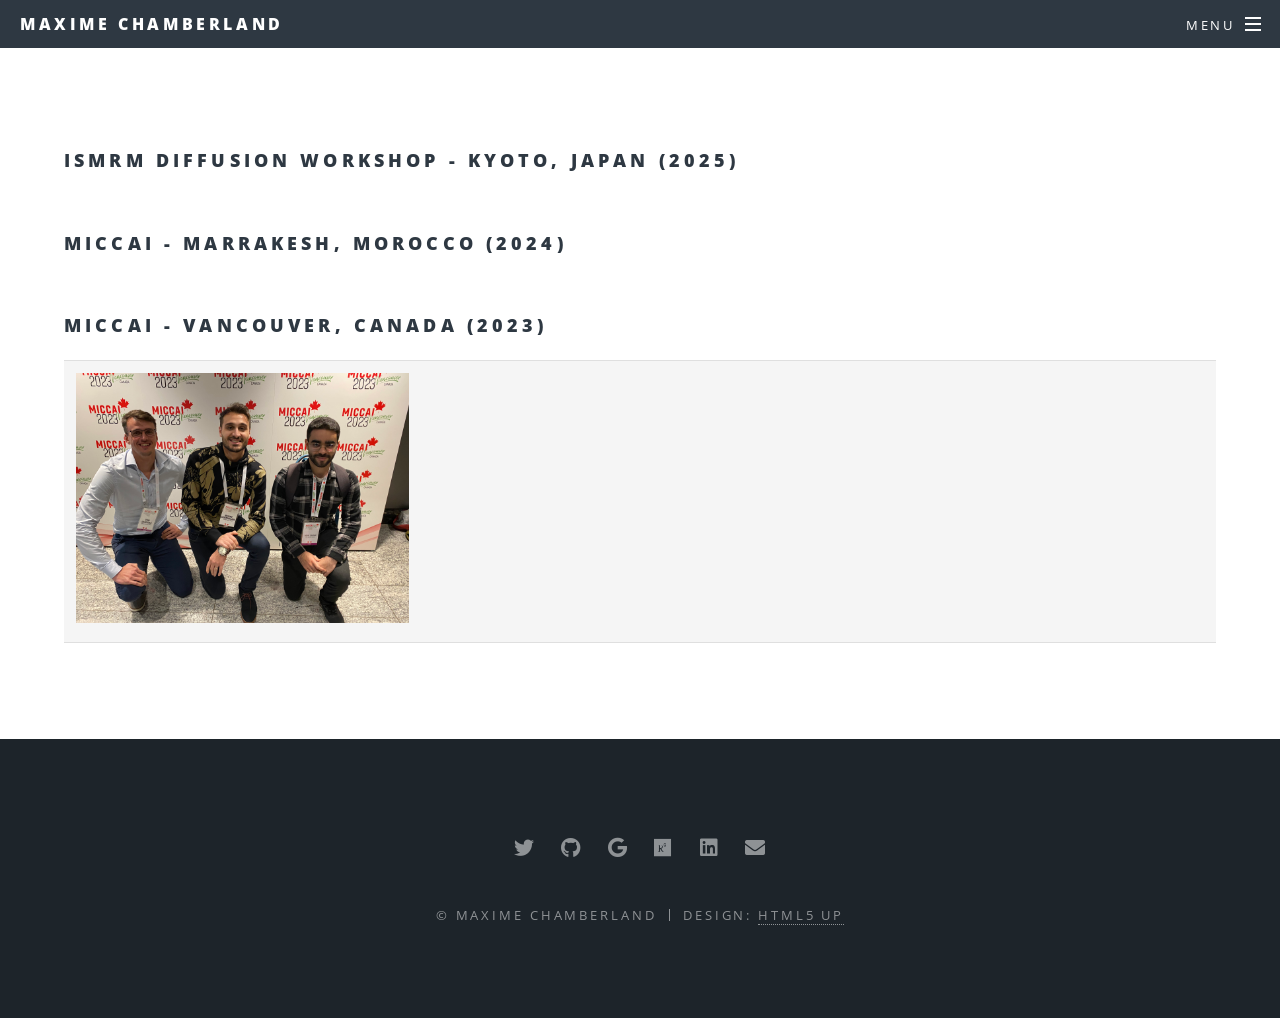
==== commit 6772f399: "fix students" ====
--- a/photos.html
+++ b/photos.html
@@ -45,8 +45,18 @@
 							<div class="inner">
 
 								
-
-
+								<h3>ISMRM Diffusion Workshop - Kyoto, Japan (2025)</h3>
+								<table>
+									<tr>
+										
+										</tr>
+								</table>
+								<h3>MICCAI - Marrakesh, Morocco (2024)</h3>
+								<table>
+									<tr>
+										
+										</tr>
+								</table>
 								<h3>MICCAI - Vancouver, Canada (2023)</h3>
 								<table>
 									<tr>
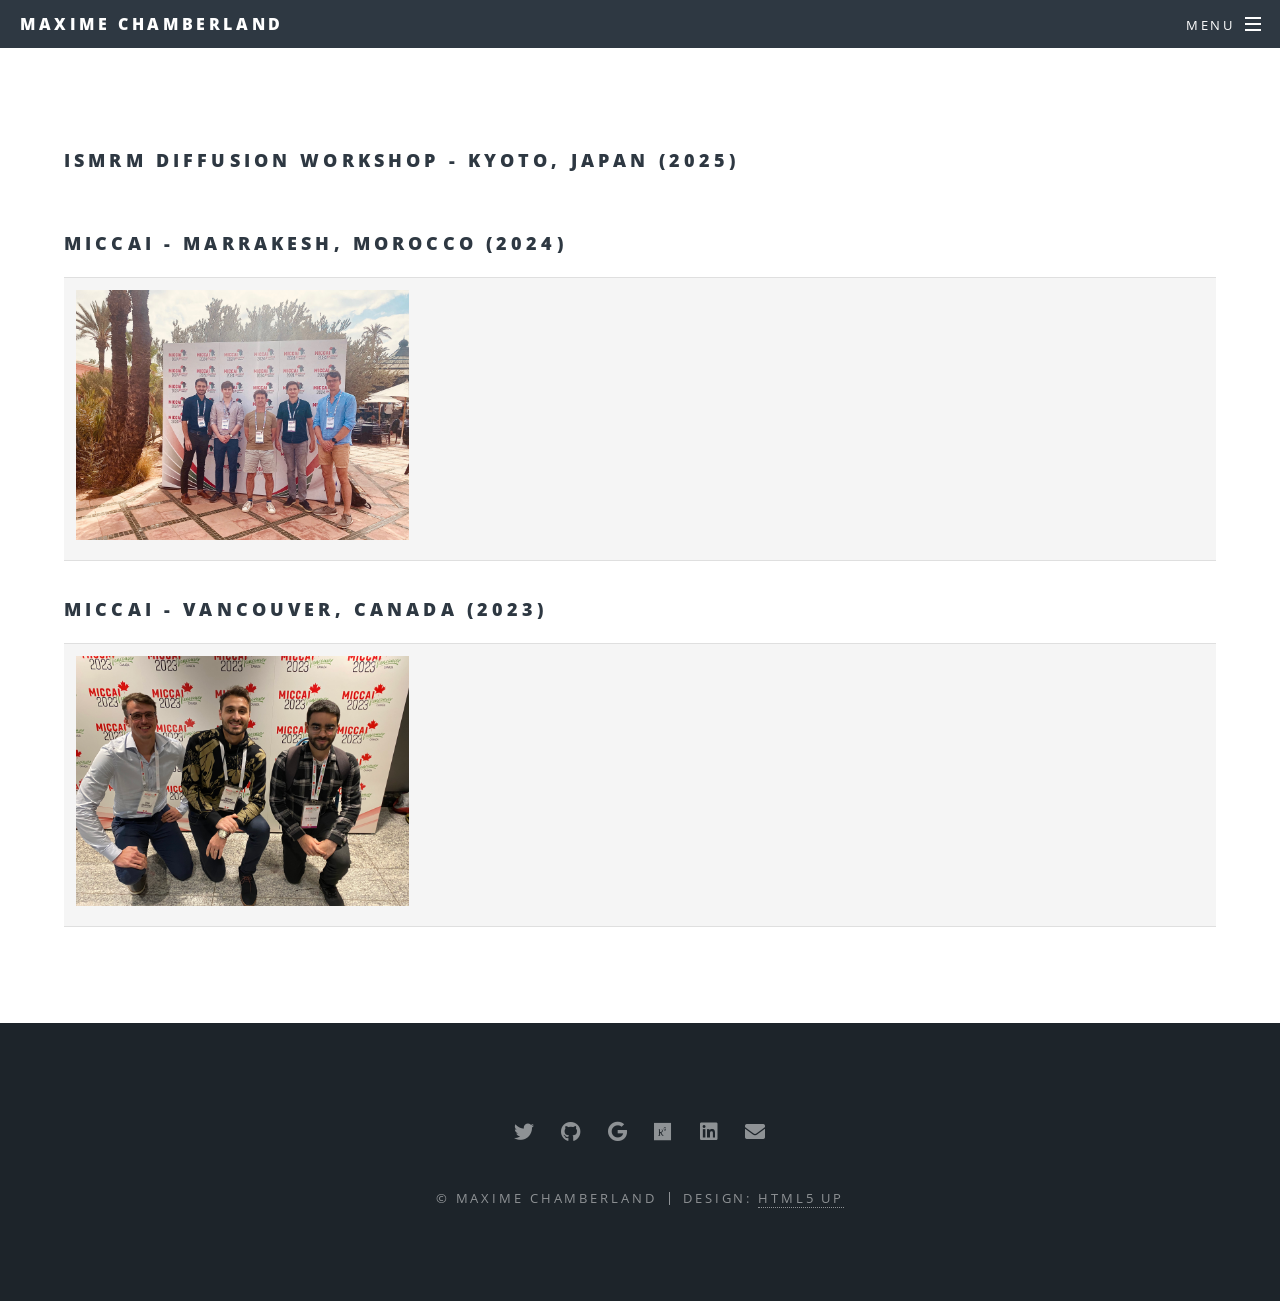
==== commit 5e875e05: "update" ====
--- a/photos.html
+++ b/photos.html
@@ -54,7 +54,7 @@
 								<h3>MICCAI - Marrakesh, Morocco (2024)</h3>
 								<table>
 									<tr>
-										
+										<td width="50%"><img src="images/IMG_9510.jpg" alt="MICCAI2024" style="height:250px;"></a></td>
 										</tr>
 								</table>
 								<h3>MICCAI - Vancouver, Canada (2023)</h3>
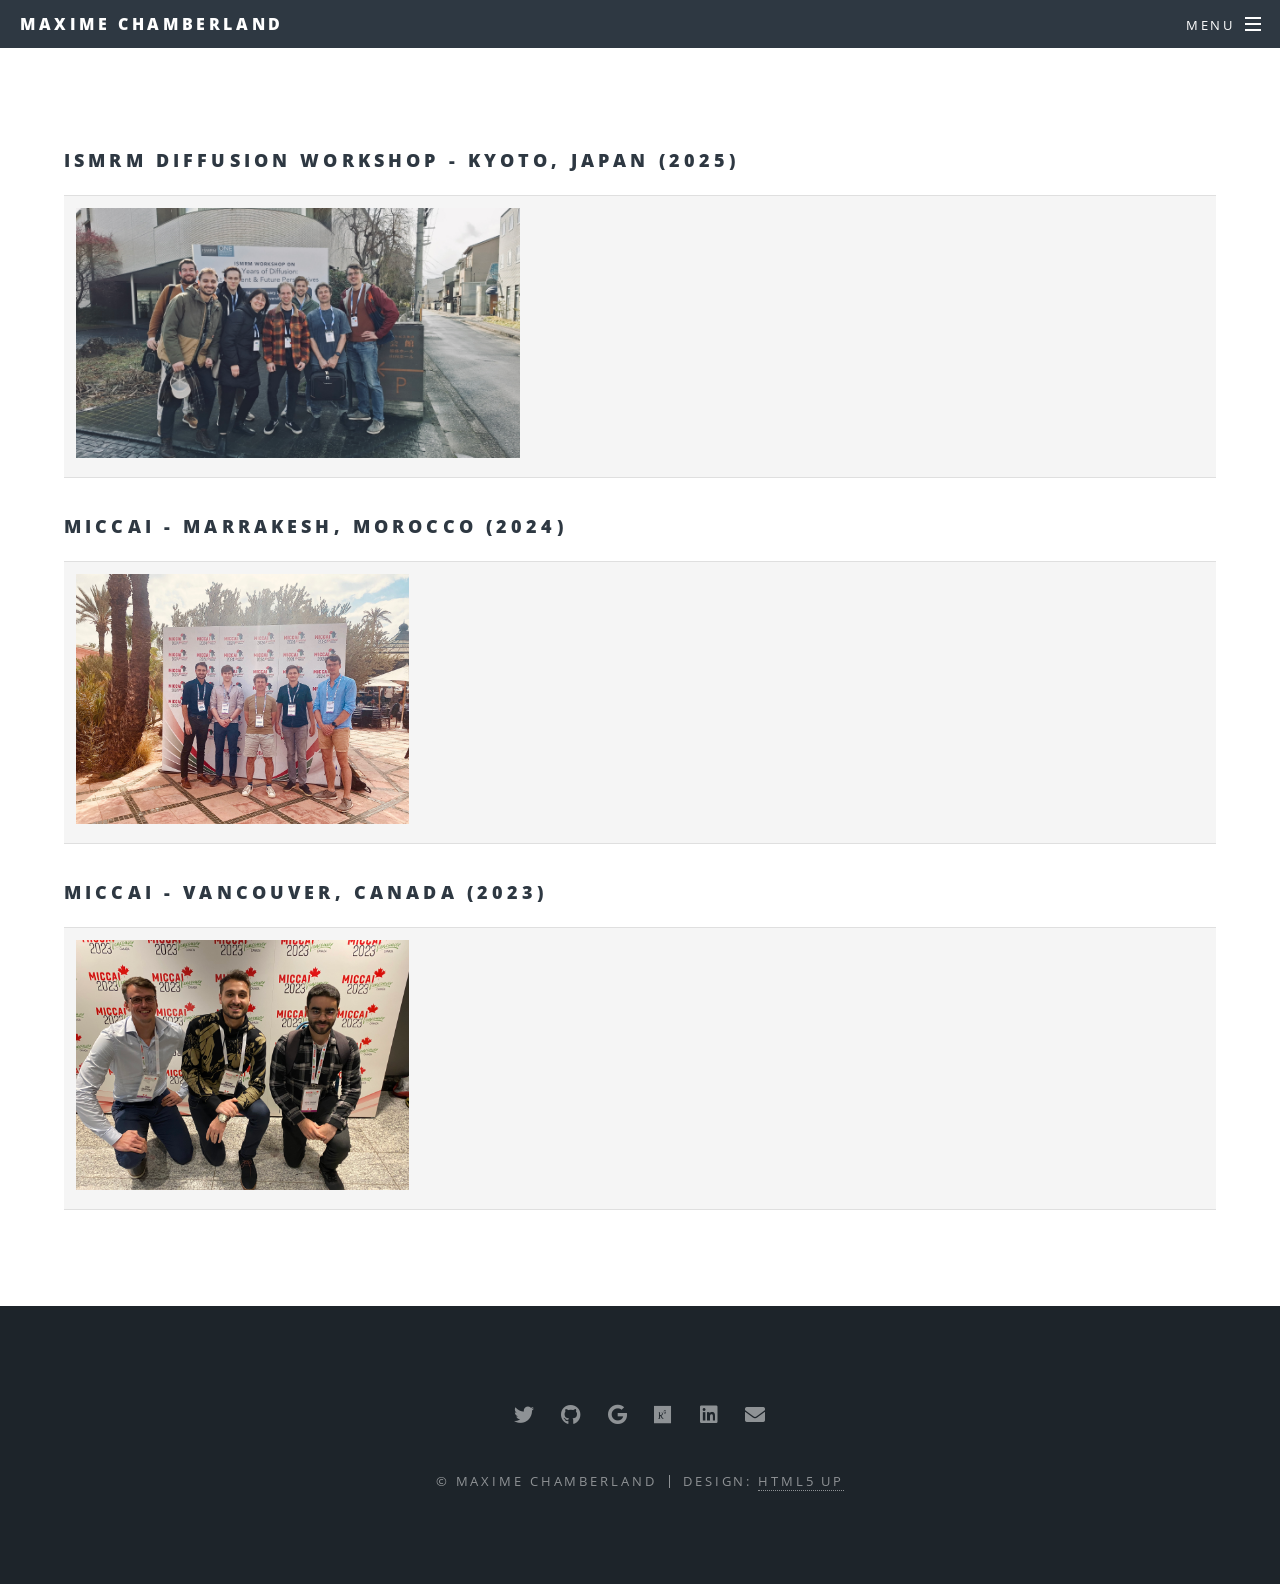
==== commit 40958e66: "update mscs" ====
--- a/photos.html
+++ b/photos.html
@@ -48,7 +48,7 @@
 								<h3>ISMRM Diffusion Workshop - Kyoto, Japan (2025)</h3>
 								<table>
 									<tr>
-										
+										<td width="50%"><img src="images/ismrm-workshop.jpg" alt="ismrm-workshop-2025" style="height:250px;"></a></td>
 										</tr>
 								</table>
 								<h3>MICCAI - Marrakesh, Morocco (2024)</h3>
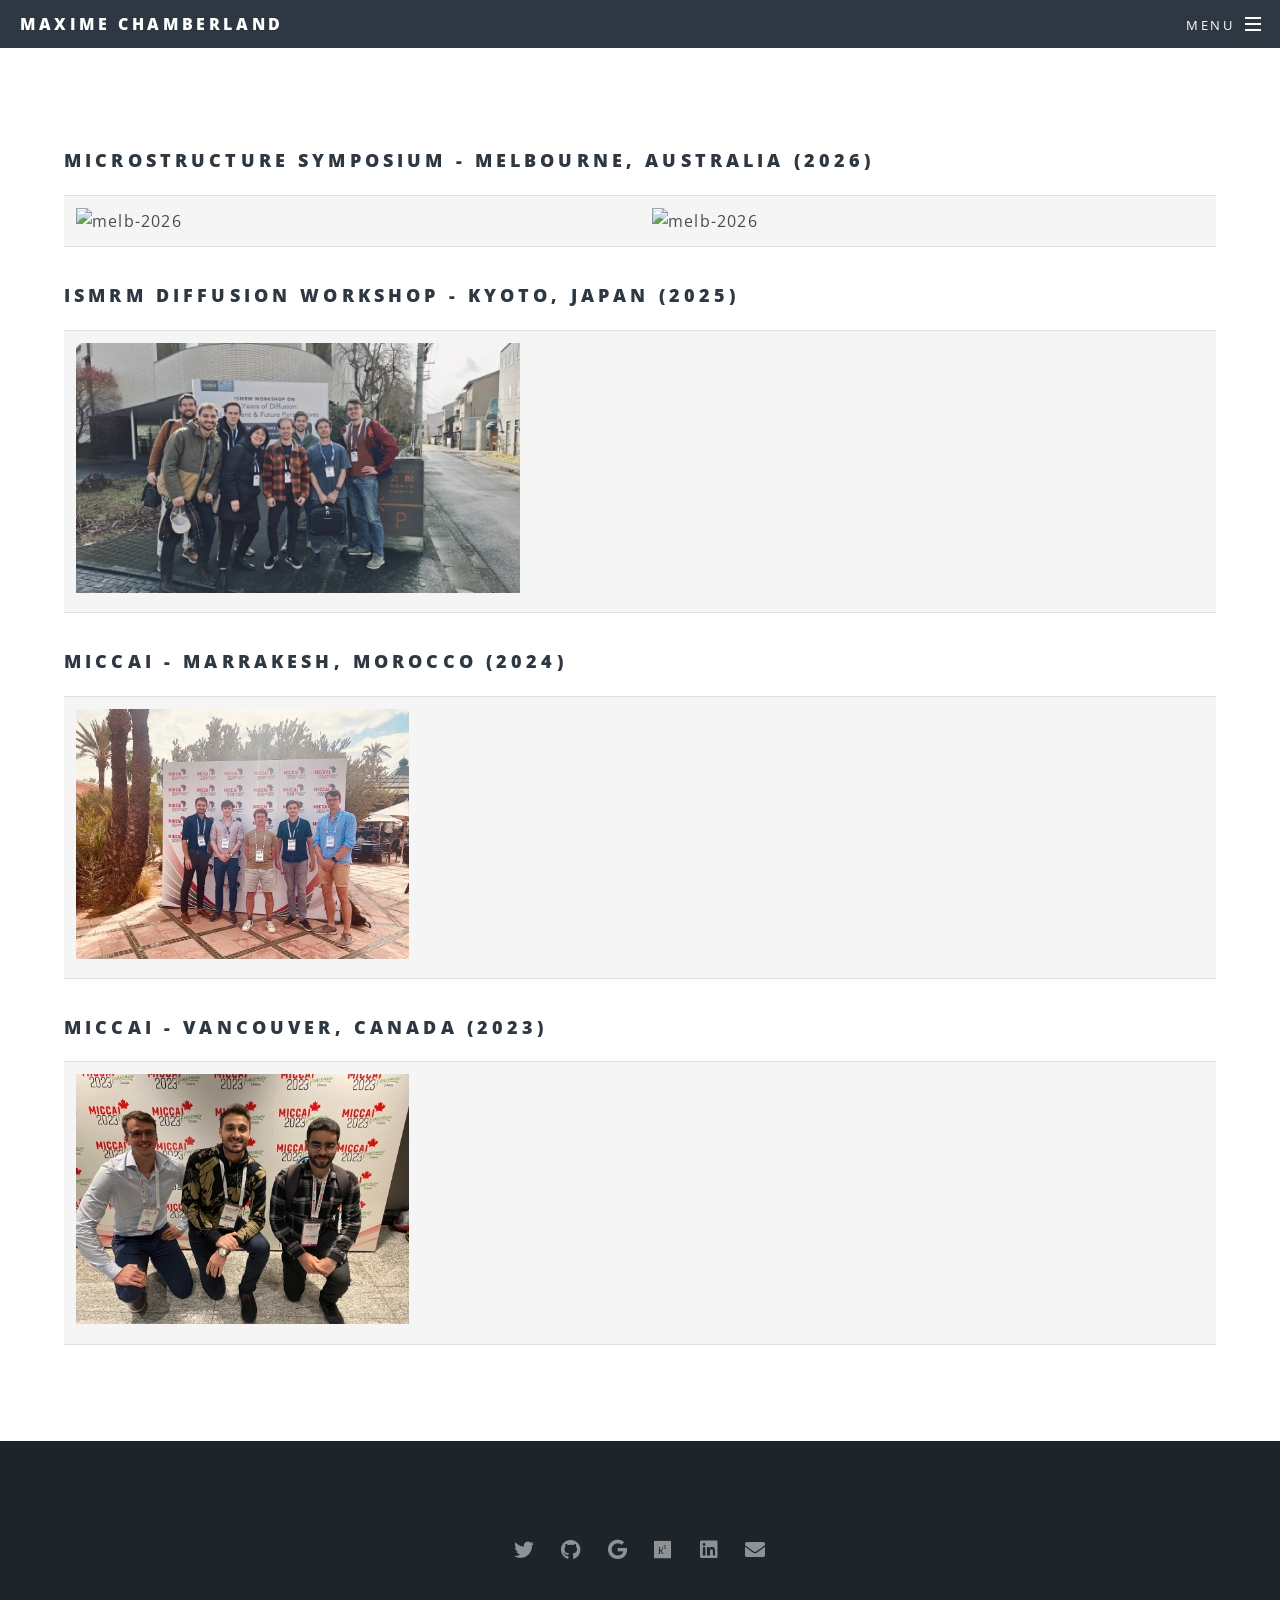
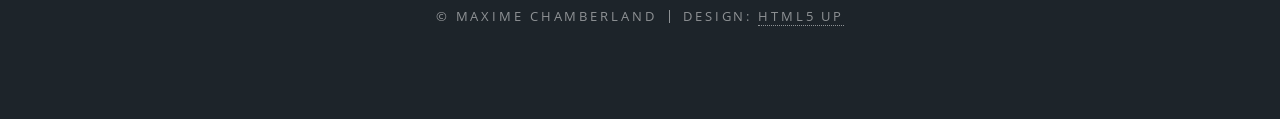
==== commit a0a45ac4: "symposium pics" ====
--- a/photos.html
+++ b/photos.html
@@ -44,7 +44,13 @@
 						<section class="wrapper style5">
 							<div class="inner">
 
-								
+								<h3>Microstructure Symposium - Melbourne, Australia (2026)</h3>
+								<table>
+									<tr>
+										<td width="50%"><img src="images/melb1.jpg" alt="melb-2026" style="height:250px;"></a></td>
+										<td width="50%"><img src="images/melb2.jpg" alt="melb-2026" style="height:250px;"></a></td>
+										</tr>
+								</table>
 								<h3>ISMRM Diffusion Workshop - Kyoto, Japan (2025)</h3>
 								<table>
 									<tr>
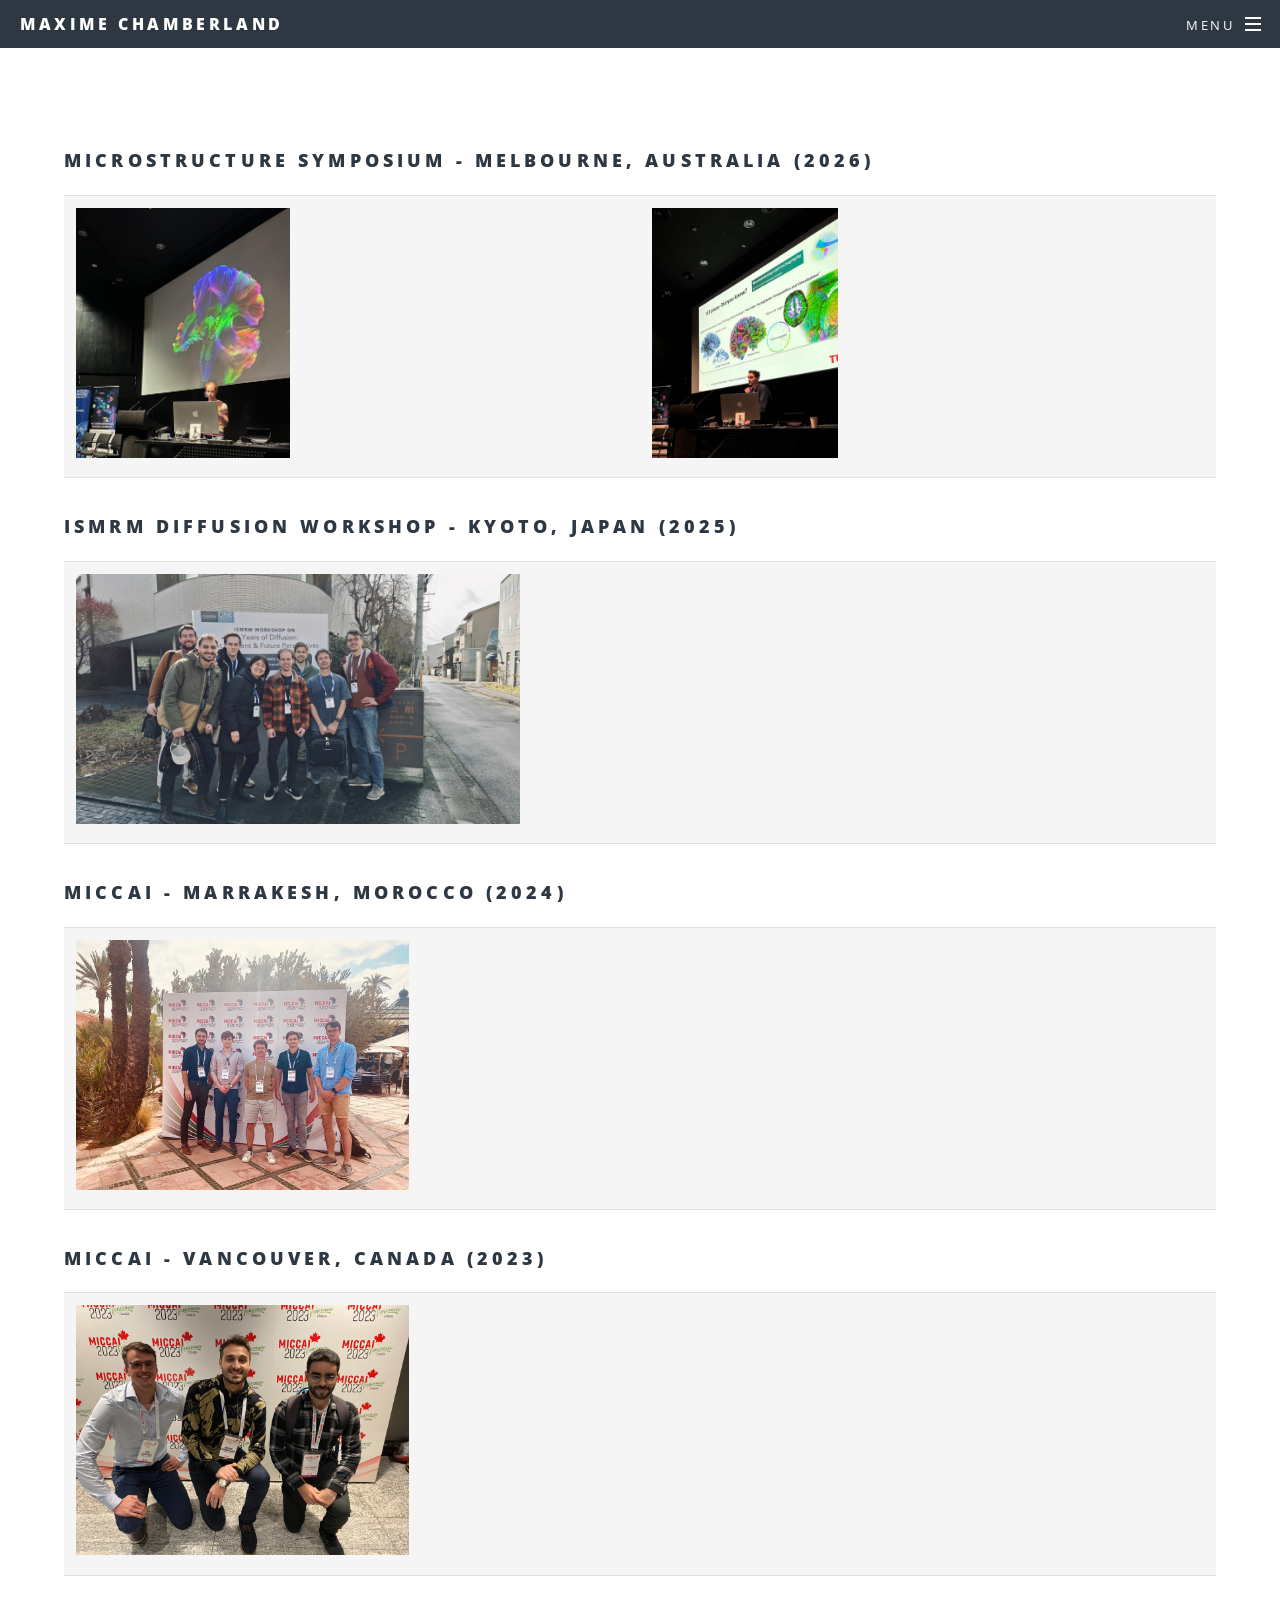
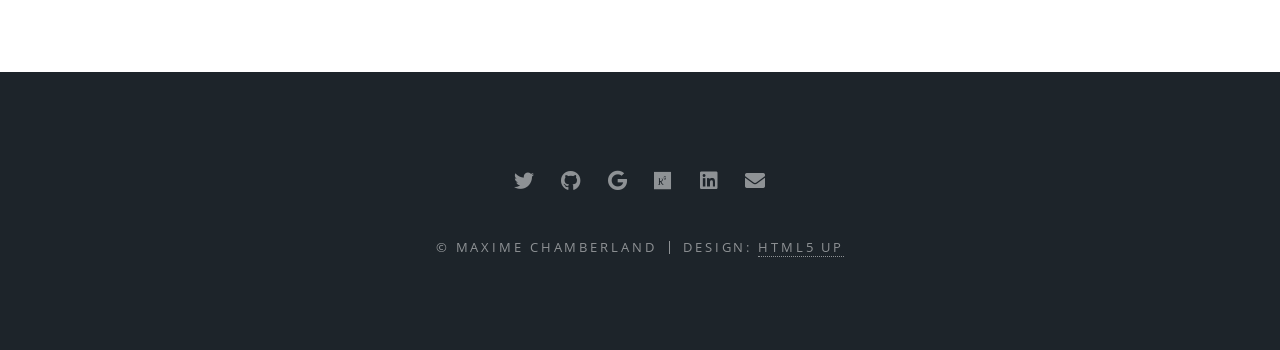
==== commit db5dc3bf: "Update photos.html" ====
--- a/photos.html
+++ b/photos.html
@@ -47,8 +47,8 @@
 								<h3>Microstructure Symposium - Melbourne, Australia (2026)</h3>
 								<table>
 									<tr>
-										<td width="50%"><img src="images/melb1.jpg" alt="melb-2026" style="height:250px;"></a></td>
-										<td width="50%"><img src="images/melb2.jpg" alt="melb-2026" style="height:250px;"></a></td>
+										<td width="50%"><img src="images/melb1.JPG" alt="melb-2026" style="height:250px;"></a></td>
+										<td width="50%"><img src="images/melb2.JPG" alt="melb-2026" style="height:250px;"></a></td>
 										</tr>
 								</table>
 								<h3>ISMRM Diffusion Workshop - Kyoto, Japan (2025)</h3>
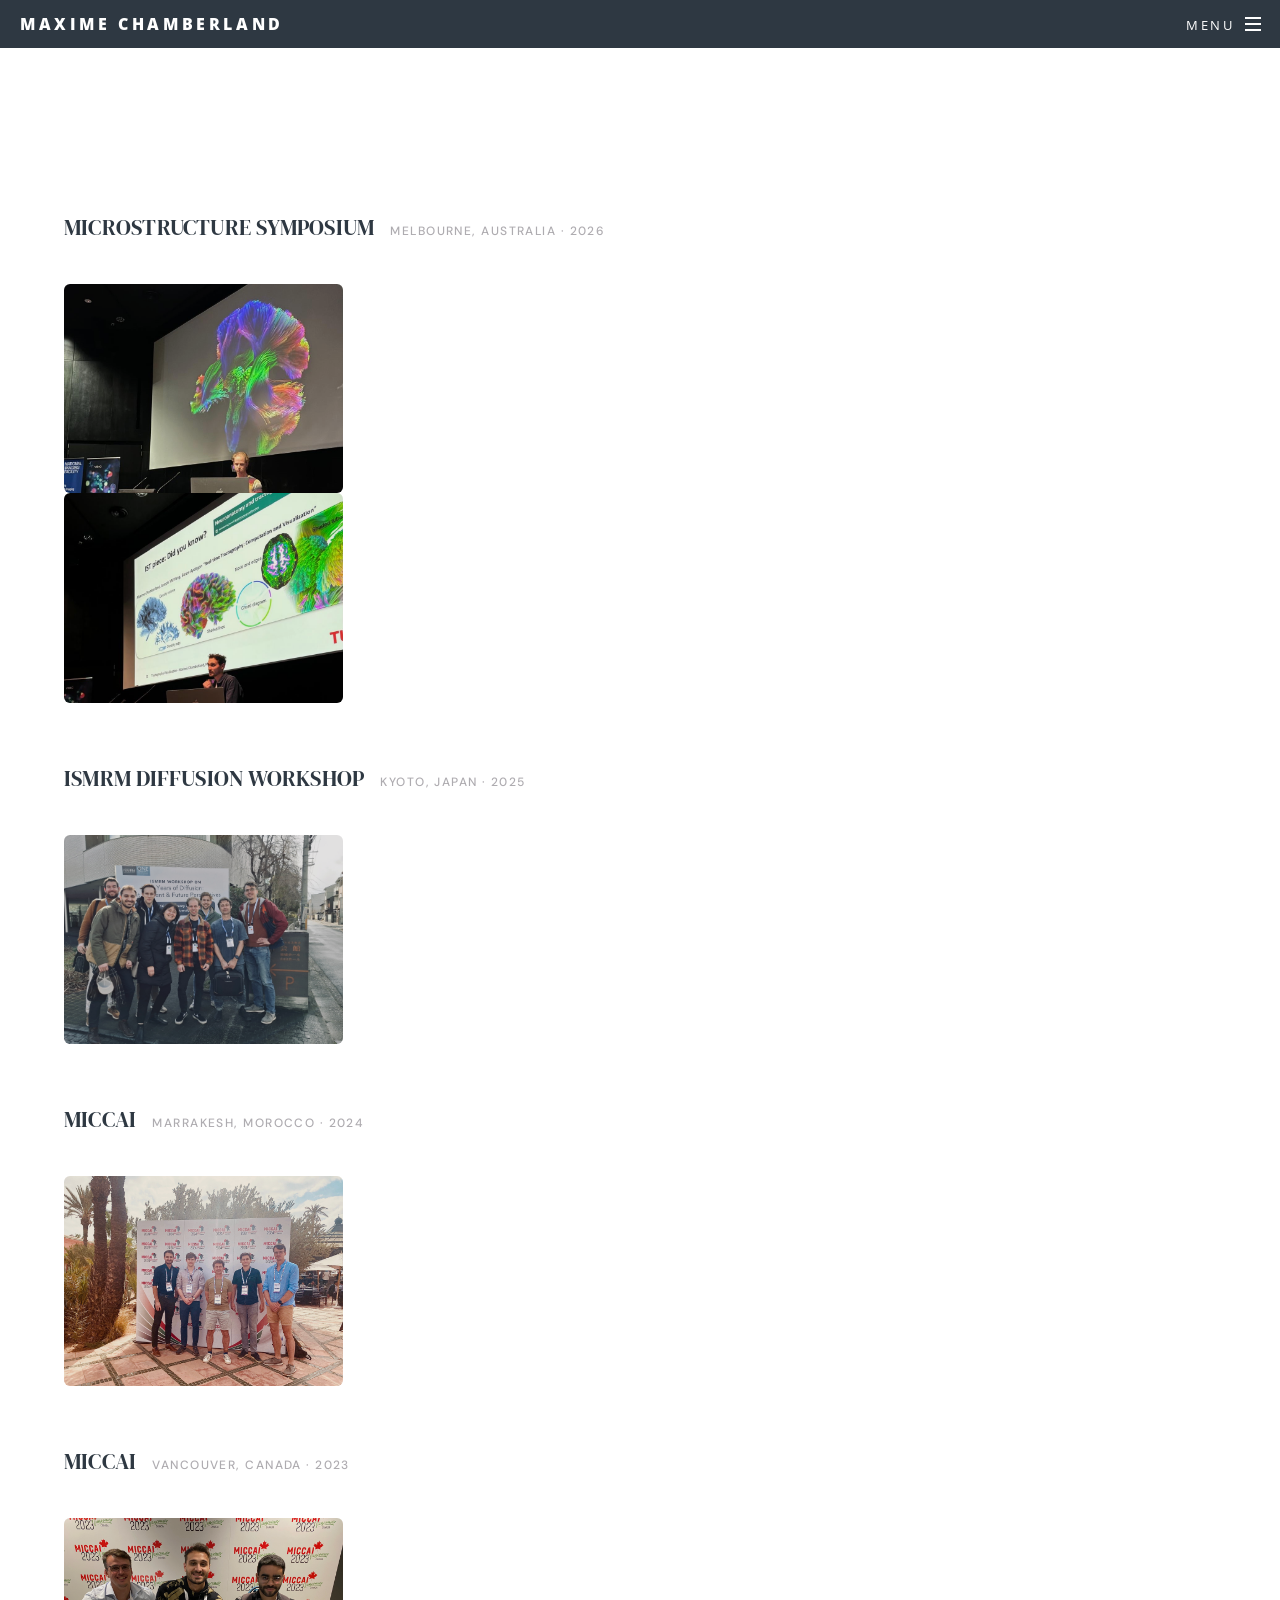
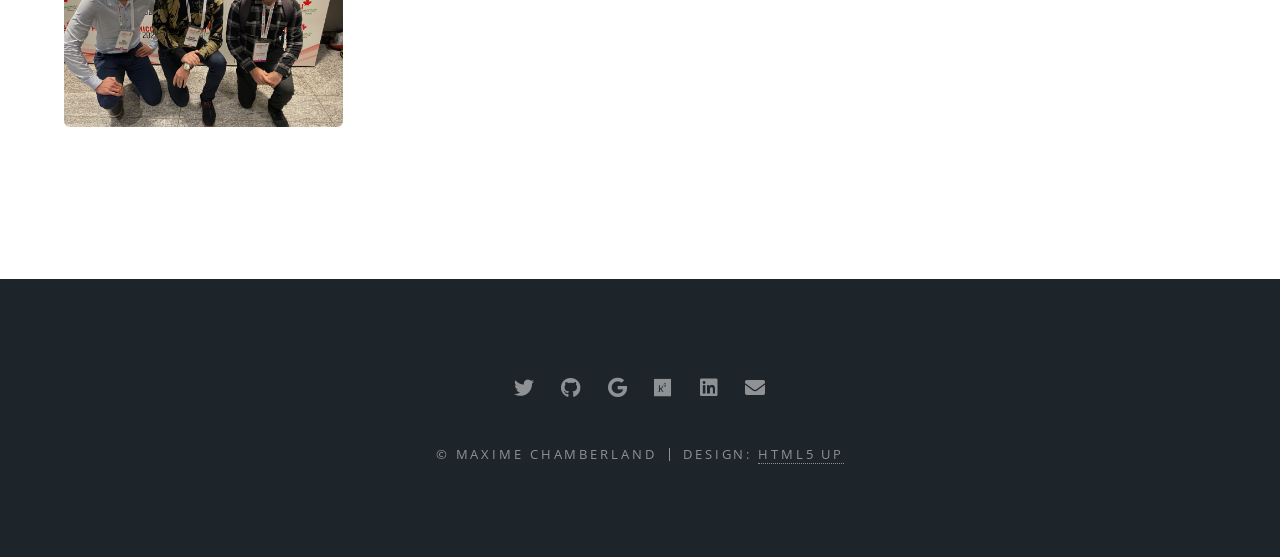
==== commit ec0073f3: "removed tools and changed photo gallery" ====
--- a/photos.html
+++ b/photos.html
@@ -1,103 +1,465 @@
 <!DOCTYPE HTML>
-<!--
-	Spectral by HTML5 UP
-	html5up.net | @ajlkn
-	Free for personal and commercial use under the CCA 3.0 license (html5up.net/license)
--->
 <html>
 	<head>
-		<title>Maxime Chamberland - PhD</title>
+		<title>Maxime Chamberland - Lab Photos</title>
 		<meta charset="utf-8" />
 		<meta name="viewport" content="width=device-width, initial-scale=1, user-scalable=no" />
 		<link rel="stylesheet" href="assets/css/main.css" />
 		<noscript><link rel="stylesheet" href="assets/css/noscript.css" /></noscript>
+		<link rel="preconnect" href="https://fonts.googleapis.com">
+		<link href="https://fonts.googleapis.com/css2?family=DM+Serif+Display:ital@0;1&family=DM+Sans:wght@300;400;500&display=swap" rel="stylesheet">
+		<style>
+			/* ─── Gallery Layout ─────────────────────────────────── */
+			.gallery-section {
+				padding: 4rem 0 2rem;
+			}
+
+			.gallery-year {
+				margin-bottom: 3.5rem;
+			}
+
+			.gallery-year-header {
+				display: flex;
+				align-items: baseline;
+				gap: 1rem;
+				margin-bottom: 1.5rem;
+				border-bottom: 1px solid rgba(255,255,255,0.08);
+				padding-bottom: 0.75rem;
+			}
+
+			.gallery-year-header h3 {
+				font-family: 'DM Serif Display', serif;
+				font-size: 1.4rem;
+				font-weight: 400;
+				margin: 0;
+				letter-spacing: 0.01em;
+			}
+
+			.gallery-year-header .location-tag {
+				font-family: 'DM Sans', sans-serif;
+				font-size: 0.75rem;
+				font-weight: 500;
+				text-transform: uppercase;
+				letter-spacing: 0.12em;
+				opacity: 0.45;
+			}
+
+			/* ─── Photo Grid ─────────────────────────────────────── */
+			.photo-grid {
+				display: grid;
+				grid-template-columns: repeat(auto-fill, minmax(260px, 1fr));
+				gap: 0.75rem;
+			}
+
+			.photo-item {
+				position: relative;
+				overflow: hidden;
+				border-radius: 6px;
+				cursor: pointer;
+				aspect-ratio: 4/3;
+				background: rgba(255,255,255,0.04);
+			}
+
+			.photo-item img {
+				width: 100%;
+				height: 100%;
+				object-fit: cover;
+				display: block;
+				transition: transform 0.5s cubic-bezier(0.25, 0.46, 0.45, 0.94),
+				            filter 0.3s ease;
+				filter: brightness(0.92);
+			}
+
+			.photo-item:hover img {
+				transform: scale(1.04);
+				filter: brightness(1);
+			}
+
+			.photo-item::after {
+				content: '';
+				position: absolute;
+				inset: 0;
+				background: linear-gradient(to top, rgba(0,0,0,0.35) 0%, transparent 55%);
+				opacity: 0;
+				transition: opacity 0.3s ease;
+			}
+
+			.photo-item:hover::after {
+				opacity: 1;
+			}
+
+			.photo-zoom-icon {
+				position: absolute;
+				top: 50%;
+				left: 50%;
+				transform: translate(-50%, -50%) scale(0.7);
+				opacity: 0;
+				transition: opacity 0.3s ease, transform 0.3s ease;
+				z-index: 2;
+				width: 44px;
+				height: 44px;
+				background: rgba(255,255,255,0.15);
+				border: 1px solid rgba(255,255,255,0.3);
+				border-radius: 50%;
+				backdrop-filter: blur(6px);
+				display: flex;
+				align-items: center;
+				justify-content: center;
+			}
+
+			.photo-zoom-icon svg {
+				width: 18px;
+				height: 18px;
+				stroke: #fff;
+				fill: none;
+				stroke-width: 2;
+				stroke-linecap: round;
+				stroke-linejoin: round;
+			}
+
+			.photo-item:hover .photo-zoom-icon {
+				opacity: 1;
+				transform: translate(-50%, -50%) scale(1);
+			}
+
+			/* ─── Lightbox ───────────────────────────────────────── */
+			#lightbox {
+				display: none;
+				position: fixed;
+				inset: 0;
+				z-index: 9999;
+				background: rgba(0, 0, 0, 0.92);
+				backdrop-filter: blur(12px);
+				align-items: center;
+				justify-content: center;
+				flex-direction: column;
+				padding: 2rem;
+				animation: fadeIn 0.2s ease;
+			}
+
+			#lightbox.active {
+				display: flex;
+			}
+
+			@keyframes fadeIn {
+				from { opacity: 0; }
+				to   { opacity: 1; }
+			}
+
+			#lightbox-img {
+				max-width: min(90vw, 1100px);
+				max-height: 80vh;
+				object-fit: contain;
+				border-radius: 4px;
+				box-shadow: 0 32px 80px rgba(0,0,0,0.6);
+				animation: slideUp 0.25s cubic-bezier(0.25, 0.46, 0.45, 0.94);
+			}
+
+			@keyframes slideUp {
+				from { transform: translateY(16px); opacity: 0; }
+				to   { transform: translateY(0);    opacity: 1; }
+			}
+
+			#lightbox-caption {
+				font-family: 'DM Sans', sans-serif;
+				font-size: 0.85rem;
+				font-weight: 300;
+				letter-spacing: 0.06em;
+				color: rgba(255,255,255,0.5);
+				margin-top: 1rem;
+				text-align: center;
+				text-transform: uppercase;
+			}
+
+			#lightbox-close {
+				position: fixed;
+				top: 1.5rem;
+				right: 1.5rem;
+				width: 40px;
+				height: 40px;
+				background: rgba(255,255,255,0.1);
+				border: 1px solid rgba(255,255,255,0.2);
+				border-radius: 50%;
+				cursor: pointer;
+				display: flex;
+				align-items: center;
+				justify-content: center;
+				transition: background 0.2s ease;
+			}
+
+			#lightbox-close:hover {
+				background: rgba(255,255,255,0.2);
+			}
+
+			#lightbox-close svg {
+				width: 16px;
+				height: 16px;
+				stroke: #fff;
+				fill: none;
+				stroke-width: 2;
+				stroke-linecap: round;
+			}
+
+			/* Prev / Next */
+			.lb-nav {
+				position: fixed;
+				top: 50%;
+				transform: translateY(-50%);
+				width: 44px;
+				height: 44px;
+				background: rgba(255,255,255,0.08);
+				border: 1px solid rgba(255,255,255,0.15);
+				border-radius: 50%;
+				cursor: pointer;
+				display: flex;
+				align-items: center;
+				justify-content: center;
+				transition: background 0.2s ease;
+				z-index: 2;
+			}
+
+			.lb-nav:hover { background: rgba(255,255,255,0.18); }
+
+			#lb-prev { left: 1.5rem; }
+			#lb-next { right: 1.5rem; }
+
+			.lb-nav svg {
+				width: 18px;
+				height: 18px;
+				stroke: #fff;
+				fill: none;
+				stroke-width: 2;
+				stroke-linecap: round;
+				stroke-linejoin: round;
+			}
+
+			/* ─── Responsive tweaks ──────────────────────────────── */
+			@media (max-width: 600px) {
+				.photo-grid {
+					grid-template-columns: 1fr 1fr;
+					gap: 0.5rem;
+				}
+
+				.lb-nav { display: none; }
+			}
+		</style>
 	</head>
 	<body class="is-preload">
 
-		<!-- Page Wrapper -->
-			<div id="page-wrapper">
-
-				<!-- Header -->
-					<header id="header">
-						<h1><a href="index.html">Maxime Chamberland</a></h1>
-						<nav id="nav">
-							<ul>
-								<li class="special">
-									<a href="#menu" class="menuToggle"><span>Menu</span></a>
-									<div id="menu">
-										<ul>
-											<li><a href="index.html">Home</a></li>
-											<li><a href="teaching.html">Teaching</a></li>
-											<li><a href="https://scholar.google.com/citations?user=7wq30k4AAAAJ&hl=en">Publications</a></li>
-											<li><a href="photos.html">Lab photos</a></li>
-											<!--<li><a href="#">Log In</a></li>-->
-										</ul>
+		<div id="page-wrapper">
+
+			<!-- Header -->
+			<header id="header">
+				<h1><a href="index.html">Maxime Chamberland</a></h1>
+				<nav id="nav">
+					<ul>
+						<li class="special">
+							<a href="#menu" class="menuToggle"><span>Menu</span></a>
+							<div id="menu">
+								<ul>
+									<li><a href="index.html">Home</a></li>
+									<li><a href="teaching.html">Teaching</a></li>
+									<li><a href="https://scholar.google.com/citations?user=7wq30k4AAAAJ&hl=en">Publications</a></li>
+									<li><a href="photos.html">Lab photos</a></li>
+								</ul>
+							</div>
+						</li>
+					</ul>
+				</nav>
+			</header>
+
+			<!-- Main -->
+			<article id="main">
+				<section class="wrapper style5">
+					<div class="inner gallery-section">
+
+						<!-- 2026 -->
+						<div class="gallery-year">
+							<div class="gallery-year-header">
+								<h3>Microstructure Symposium</h3>
+								<span class="location-tag">Melbourne, Australia · 2026</span>
+							</div>
+							<div class="photo-grid">
+								<div class="photo-item" data-src="images/melb1.JPG" data-caption="Microstructure Symposium">
+									<img src="images/melb1.JPG" alt="Microstructure Symposium" loading="lazy">
+									<div class="photo-zoom-icon">
+										<svg viewBox="0 0 24 24"><circle cx="11" cy="11" r="8"/><line x1="21" y1="21" x2="16.65" y2="16.65"/><line x1="11" y1="8" x2="11" y2="14"/><line x1="8" y1="11" x2="14" y2="11"/></svg>
 									</div>
-								</li>
-							</ul>
-						</nav>
-					</header>
-
-				<!-- Main -->
-					<article id="main">
-						
-						<section class="wrapper style5">
-							<div class="inner">
-
-								<h3>Microstructure Symposium - Melbourne, Australia (2026)</h3>
-								<table>
-									<tr>
-										<td width="50%"><img src="images/melb1.JPG" alt="melb-2026" style="height:250px;"></a></td>
-										<td width="50%"><img src="images/melb2.JPG" alt="melb-2026" style="height:250px;"></a></td>
-										</tr>
-								</table>
-								<h3>ISMRM Diffusion Workshop - Kyoto, Japan (2025)</h3>
-								<table>
-									<tr>
-										<td width="50%"><img src="images/ismrm-workshop.jpg" alt="ismrm-workshop-2025" style="height:250px;"></a></td>
-										</tr>
-								</table>
-								<h3>MICCAI - Marrakesh, Morocco (2024)</h3>
-								<table>
-									<tr>
-										<td width="50%"><img src="images/IMG_9510.jpg" alt="MICCAI2024" style="height:250px;"></a></td>
-										</tr>
-								</table>
-								<h3>MICCAI - Vancouver, Canada (2023)</h3>
-								<table>
-									<tr>
-										<td width="50%"><img src="images/IMG_7002.jpg" alt="MICCAI2023" style="height:250px;"></a></td>
-										</tr>
-								</table>
-							</div>
-						</section>
-					</article>
-
-				<!-- Footer -->
-				<footer id="footer">
-					<ul class="icons">
-						<li><a href="https://twitter.com/MaxChamb" class="icon brands fa-twitter"><span class="label">Twitter</span></a></li>
-						<li><a href="https://github.com/chamberm" class="icon brands fa-github"><span class="label">Github</span></a></li>
-						<li><a href="https://scholar.google.com/citations?user=7wq30k4AAAAJ&hl=en" class="icon brands fa-google"><span class="label">Google Scholar</span></a></li>
-						<li><a href="https://www.researchgate.net/profile/Maxime-Chamberland" class="icon brands fa-researchgate"><span class="label">Research Gate</span></a></li>
-						<li><a href="https://www.linkedin.com/in/chamberm/" class="icon brands fa-linkedin"><span class="label">LinkedIn</span></a></li>
-						<li><a href="m.chamberland@tue.nl" class="icon solid fa-envelope"><span class="label">Email</span></a></li>
-					</ul>
-					<ul class="copyright">
-						<li>&copy; Maxime Chamberland</li><li>Design: <a href="http://html5up.net">HTML5 UP</a></li>
-					</ul>
-				</footer>
-
-			</div>
+								</div>
+							</div>
+							<div class="photo-grid">
+								<div class="photo-item" data-src="images/melb2.JPG" data-caption="Microstructure Symposium">
+									<img src="images/melb2.JPG" alt="Microstructure Symposium" loading="lazy">
+									<div class="photo-zoom-icon">
+										<svg viewBox="0 0 24 24"><circle cx="11" cy="11" r="8"/><line x1="21" y1="21" x2="16.65" y2="16.65"/><line x1="11" y1="8" x2="11" y2="14"/><line x1="8" y1="11" x2="14" y2="11"/></svg>
+									</div>
+								</div>
+							</div>
+						</div>
+
+						<!-- 2025 -->
+						<div class="gallery-year">
+							<div class="gallery-year-header">
+								<h3>ISMRM Diffusion Workshop</h3>
+								<span class="location-tag">Kyoto, Japan · 2025</span>
+							</div>
+							<div class="photo-grid">
+								<div class="photo-item" data-src="images/ismrm-workshop.jpg" data-caption="ISMRM Diffusion Workshop — Kyoto, Japan (2025)">
+									<img src="images/ismrm-workshop.jpg" alt="ISMRM Diffusion Workshop 2025" loading="lazy">
+									<div class="photo-zoom-icon">
+										<svg viewBox="0 0 24 24"><circle cx="11" cy="11" r="8"/><line x1="21" y1="21" x2="16.65" y2="16.65"/><line x1="11" y1="8" x2="11" y2="14"/><line x1="8" y1="11" x2="14" y2="11"/></svg>
+									</div>
+								</div>
+							</div>
+						</div>
+
+						<!-- 2024 -->
+						<div class="gallery-year">
+							<div class="gallery-year-header">
+								<h3>MICCAI</h3>
+								<span class="location-tag">Marrakesh, Morocco · 2024</span>
+							</div>
+							<div class="photo-grid">
+								<div class="photo-item" data-src="images/IMG_9510.jpg" data-caption="MICCAI — Marrakesh, Morocco (2024)">
+									<img src="images/IMG_9510.jpg" alt="MICCAI 2024" loading="lazy">
+									<div class="photo-zoom-icon">
+										<svg viewBox="0 0 24 24"><circle cx="11" cy="11" r="8"/><line x1="21" y1="21" x2="16.65" y2="16.65"/><line x1="11" y1="8" x2="11" y2="14"/><line x1="8" y1="11" x2="14" y2="11"/></svg>
+									</div>
+								</div>
+							</div>
+						</div>
+
+						<!-- 2023 -->
+						<div class="gallery-year">
+							<div class="gallery-year-header">
+								<h3>MICCAI</h3>
+								<span class="location-tag">Vancouver, Canada · 2023</span>
+							</div>
+							<div class="photo-grid">
+								<div class="photo-item" data-src="images/IMG_7002.jpg" data-caption="MICCAI — Vancouver, Canada (2023)">
+									<img src="images/IMG_7002.jpg" alt="MICCAI 2023" loading="lazy">
+									<div class="photo-zoom-icon">
+										<svg viewBox="0 0 24 24"><circle cx="11" cy="11" r="8"/><line x1="21" y1="21" x2="16.65" y2="16.65"/><line x1="11" y1="8" x2="11" y2="14"/><line x1="8" y1="11" x2="14" y2="11"/></svg>
+									</div>
+								</div>
+							</div>
+						</div>
+
+					</div>
+				</section>
+			</article>
+
+			<!-- Footer -->
+			<footer id="footer">
+				<ul class="icons">
+					<li><a href="https://twitter.com/MaxChamb" class="icon brands fa-twitter"><span class="label">Twitter</span></a></li>
+					<li><a href="https://github.com/chamberm" class="icon brands fa-github"><span class="label">Github</span></a></li>
+					<li><a href="https://scholar.google.com/citations?user=7wq30k4AAAAJ&hl=en" class="icon brands fa-google"><span class="label">Google Scholar</span></a></li>
+					<li><a href="https://www.researchgate.net/profile/Maxime-Chamberland" class="icon brands fa-researchgate"><span class="label">Research Gate</span></a></li>
+					<li><a href="https://www.linkedin.com/in/chamberm/" class="icon brands fa-linkedin"><span class="label">LinkedIn</span></a></li>
+					<li><a href="m.chamberland@tue.nl" class="icon solid fa-envelope"><span class="label">Email</span></a></li>
+				</ul>
+				<ul class="copyright">
+					<li>&copy; Maxime Chamberland</li><li>Design: <a href="http://html5up.net">HTML5 UP</a></li>
+				</ul>
+			</footer>
+
+		</div>
+
+		<!-- Lightbox -->
+		<div id="lightbox">
+			<button id="lightbox-close" aria-label="Close">
+				<svg viewBox="0 0 24 24"><line x1="18" y1="6" x2="6" y2="18"/><line x1="6" y1="6" x2="18" y2="18"/></svg>
+			</button>
+			<button class="lb-nav" id="lb-prev" aria-label="Previous">
+				<svg viewBox="0 0 24 24"><polyline points="15 18 9 12 15 6"/></svg>
+			</button>
+			<img id="lightbox-img" src="" alt="">
+			<div id="lightbox-caption"></div>
+			<button class="lb-nav" id="lb-next" aria-label="Next">
+				<svg viewBox="0 0 24 24"><polyline points="9 18 15 12 9 6"/></svg>
+			</button>
+		</div>
 
 		<!-- Scripts -->
-			<script src="assets/js/jquery.min.js"></script>
-			<script src="assets/js/jquery.scrollex.min.js"></script>
-			<script src="assets/js/jquery.scrolly.min.js"></script>
-			<script src="assets/js/browser.min.js"></script>
-			<script src="assets/js/breakpoints.min.js"></script>
-			<script src="assets/js/util.js"></script>
-			<script src="assets/js/main.js"></script>
+		<script src="assets/js/jquery.min.js"></script>
+		<script src="assets/js/jquery.scrollex.min.js"></script>
+		<script src="assets/js/jquery.scrolly.min.js"></script>
+		<script src="assets/js/browser.min.js"></script>
+		<script src="assets/js/breakpoints.min.js"></script>
+		<script src="assets/js/util.js"></script>
+		<script src="assets/js/main.js"></script>
+
+		<script>
+			// ─── Lightbox logic ───────────────────────────────────────────
+			const lightbox    = document.getElementById('lightbox');
+			const lbImg       = document.getElementById('lightbox-img');
+			const lbCaption   = document.getElementById('lightbox-caption');
+			const lbClose     = document.getElementById('lightbox-close');
+			const lbPrev      = document.getElementById('lb-prev');
+			const lbNext      = document.getElementById('lb-next');
+
+			let items = [];   // all .photo-item elements (flat)
+			let current = 0;
+
+			function buildIndex() {
+				items = Array.from(document.querySelectorAll('.photo-item'));
+			}
+
+			function openLightbox(index) {
+				current = index;
+				const item = items[current];
+				lbImg.src = item.dataset.src;
+				lbCaption.textContent = item.dataset.caption || '';
+				lightbox.classList.add('active');
+				document.body.style.overflow = 'hidden';
+			}
+
+			function closeLightbox() {
+				lightbox.classList.remove('active');
+				document.body.style.overflow = '';
+				lbImg.src = '';
+			}
+
+			function navigate(dir) {
+				current = (current + dir + items.length) % items.length;
+				lbImg.style.animation = 'none';
+				lbImg.offsetHeight; // reflow
+				lbImg.style.animation = '';
+				const item = items[current];
+				lbImg.src = item.dataset.src;
+				lbCaption.textContent = item.dataset.caption || '';
+			}
+
+			buildIndex();
+
+			document.querySelectorAll('.photo-item').forEach((el, i) => {
+				el.addEventListener('click', () => openLightbox(i));
+			});
+
+			lbClose.addEventListener('click', closeLightbox);
+			lbPrev.addEventListener('click', () => navigate(-1));
+			lbNext.addEventListener('click', () => navigate(1));
+
+			lightbox.addEventListener('click', (e) => {
+				if (e.target === lightbox) closeLightbox();
+			});
+
+			document.addEventListener('keydown', (e) => {
+				if (!lightbox.classList.contains('active')) return;
+				if (e.key === 'Escape')      closeLightbox();
+				if (e.key === 'ArrowLeft')   navigate(-1);
+				if (e.key === 'ArrowRight')  navigate(1);
+			});
+
+			// ─── Touch/swipe support ──────────────────────────────────────
+			let touchStartX = 0;
+			lightbox.addEventListener('touchstart', e => { touchStartX = e.changedTouches[0].clientX; }, { passive: true });
+			lightbox.addEventListener('touchend',   e => {
+				const dx = e.changedTouches[0].clientX - touchStartX;
+				if (Math.abs(dx) > 50) navigate(dx < 0 ? 1 : -1);
+			}, { passive: true });
+		</script>
 
 	</body>
 </html>
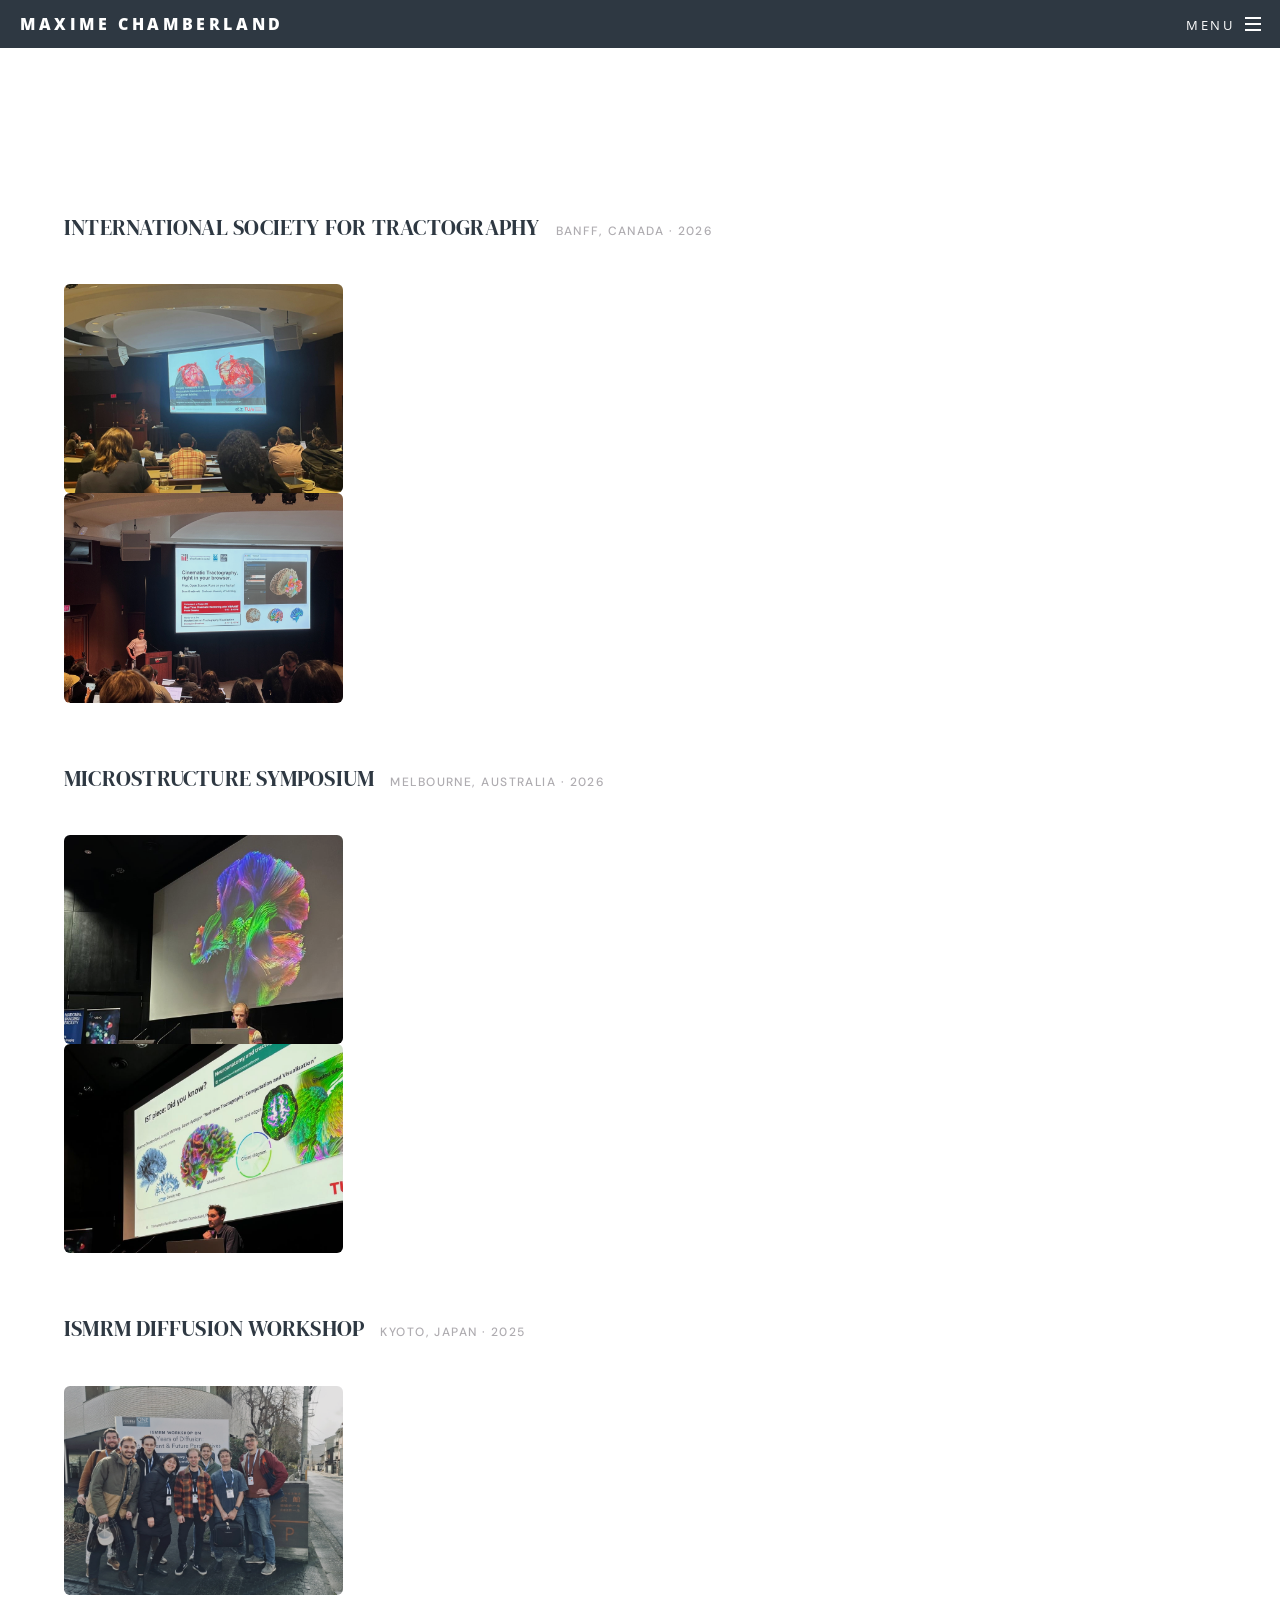
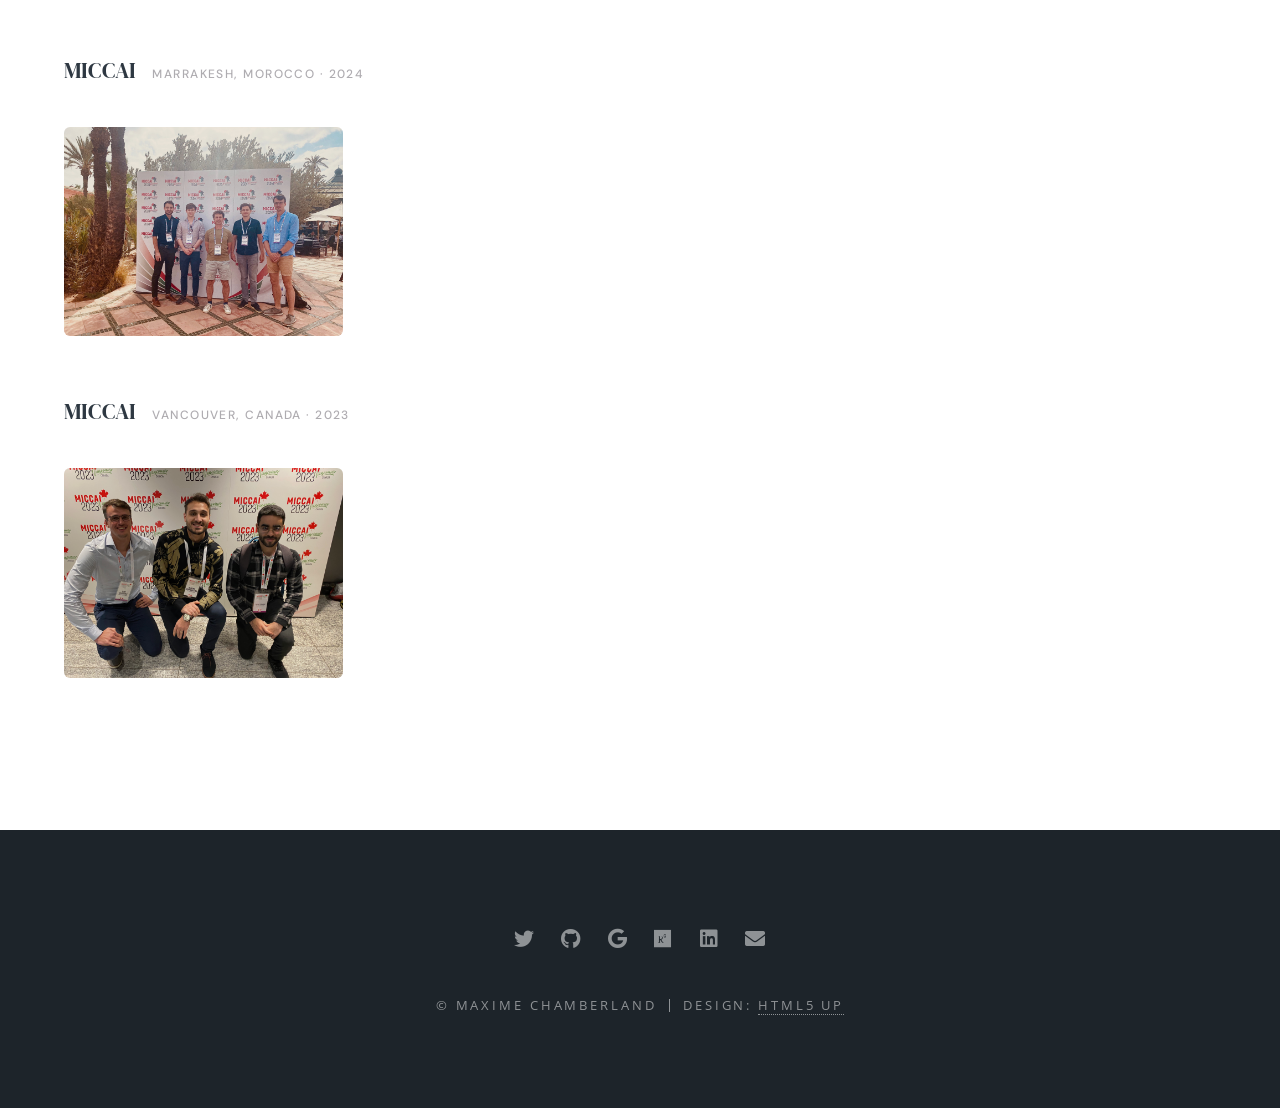
==== commit a446e437: "up photos ans mscs" ====
--- a/photos.html
+++ b/photos.html
@@ -276,6 +276,28 @@
 						<!-- 2026 -->
 						<div class="gallery-year">
 							<div class="gallery-year-header">
+								<h3>International Society for Tractography</h3>
+								<span class="location-tag">Banff, Canada · 2026</span>
+							</div>
+							<div class="photo-grid">
+								<div class="photo-item" data-src="images/IMG-banff.JPG" data-caption="IST">
+									<img src="images/IMG-banff.JPG" alt="IST" loading="lazy">
+									<div class="photo-zoom-icon">
+										<svg viewBox="0 0 24 24"><circle cx="11" cy="11" r="8"/><line x1="21" y1="21" x2="16.65" y2="16.65"/><line x1="11" y1="8" x2="11" y2="14"/><line x1="8" y1="11" x2="14" y2="11"/></svg>
+									</div>
+								</div>
+							</div>
+							<div class="photo-grid">
+								<div class="photo-item" data-src="images/IMG_5743.jpeg" data-caption="IST">
+									<img src="images/IMG_5743.jpeg" alt="IST" loading="lazy">
+									<div class="photo-zoom-icon">
+										<svg viewBox="0 0 24 24"><circle cx="11" cy="11" r="8"/><line x1="21" y1="21" x2="16.65" y2="16.65"/><line x1="11" y1="8" x2="11" y2="14"/><line x1="8" y1="11" x2="14" y2="11"/></svg>
+									</div>
+								</div>
+							</div>
+						</div>
+						<div class="gallery-year">
+							<div class="gallery-year-header">
 								<h3>Microstructure Symposium</h3>
 								<span class="location-tag">Melbourne, Australia · 2026</span>
 							</div>
